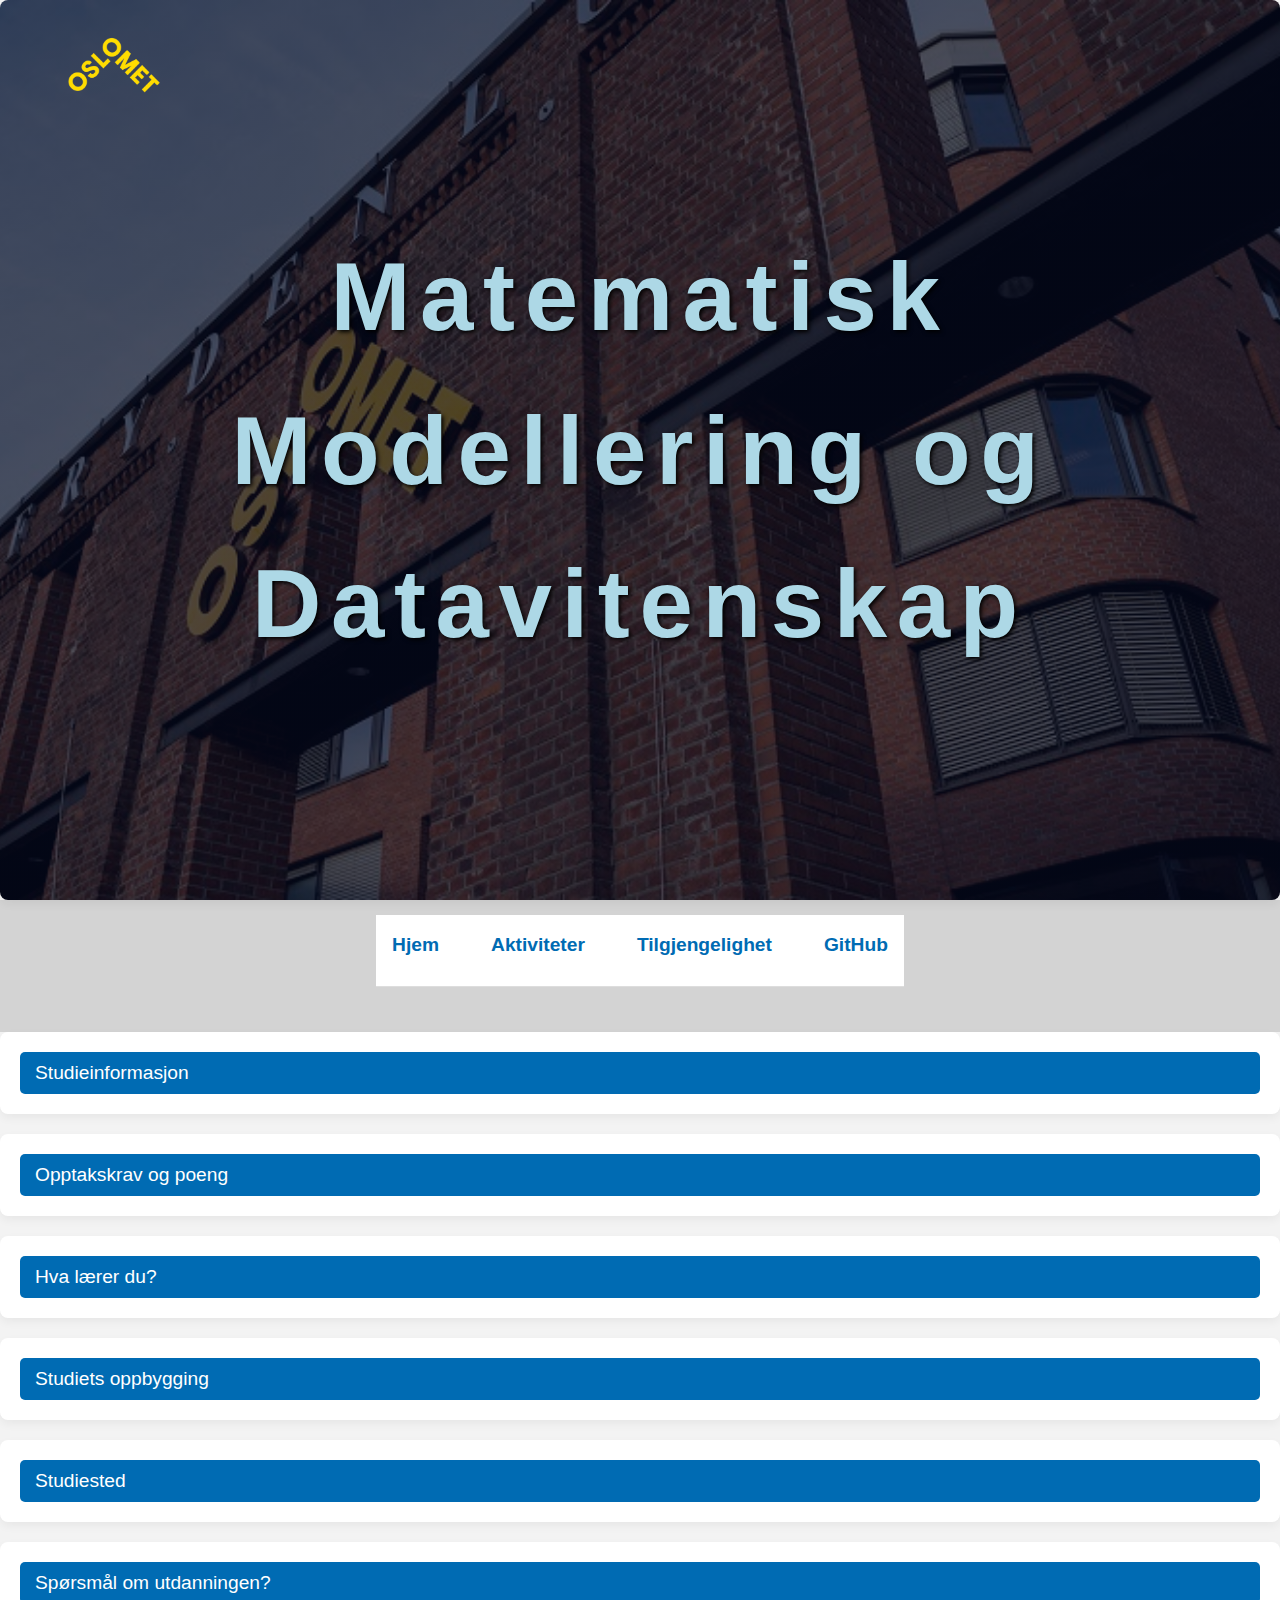
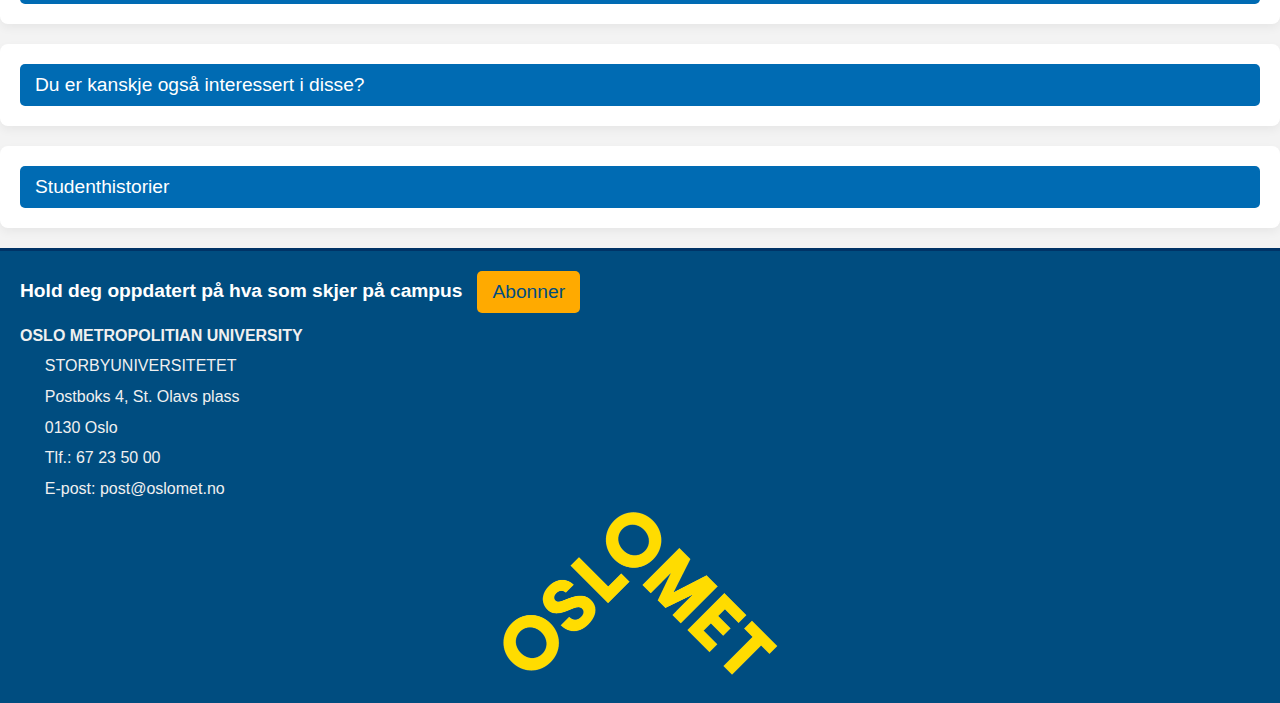
==== index.html @ 11a74e85 "Legget til greier" ====
<!DOCTYPE html>
<html lang="no">

<head>
    <meta charset="UTF-8">
    <meta name="viewport" content="width=device-width, initial-scale=1.0">
    <title>Matematisk Modellering og Datavitenskap</title>
    <link rel="stylesheet" href="main.css">
</head>

<body>
    <section class="header-index">
        <!-- Kode for det store bildet -->
        <img src="bilder/oslomet-logo-gul.webp" alt="Logo oppe til venstre">

        <div class="text-overskrift">
            <h1>Matematisk Modellering og Datavitenskap</h1>
        </div>
    </section>

    <!-- Navigasjonsbaren som er plassert under bildet -->
    <header class="navbar-lenker">
        <nav>
            <ul>
                <li><a href="index.html">Hjem</a></li>
                <li><a href="activity.html">Aktiviteter</a></li>
                <li><a href="accessibility.html">Tilgjengelighet</a></li>
                <li><a href="github.html">GitHub</a></li>
            </ul>
        </nav>
    </header>
    </section>

    <!-- Studieinformasjon -->
    <main>
        <section class="accordion-section">
            <button class="accordion-toggle" onclick="toggleAccordion(this)">Studieinformasjon</button>
            <section class="accordion-content">
                <ul>
                    <li><strong>Studiested:</strong> Pilestredet i Oslo</li>
                    <li><strong>Varighet:</strong> 3 år</li>
                    <li><strong>Omfang:</strong> Heltid</li>
                    <li><strong>Studiepoeng:</strong> 180</li>
                    <li><strong>Studiestart:</strong> August</li>
                    <li><strong>Undervisningsspråk:</strong> Norsk og Engelsk</li>
                    <li><strong>Studieplasser:</strong> 40</li>
                </ul>
                <p>Få innsikt i matematiske modeller og datadrevne metoder som kan løse mange praktiske og
                    samfunnsnyttige oppgaver.</p>
            </section>
        </section>

        <!-- Opptakskrav og poeng -->
        <section class="accordion-section">
            <button class="accordion-toggle" onclick="toggleAccordion(this)">Opptakskrav og poeng</button>
            <section class="accordion-content">
                <p>For å bli tatt opp til studiet, må du oppfylle følgende krav:</p>
                <ul>
                    <li><strong>Generell studiekompetanse</strong> eller tilsvarende realkompetanse.</li>
                    <li><strong>Konkurransepoeng:</strong> Minimum 45 poeng for opptak.</li>
                    <li>Spesielle krav som matematikk (R1) og/eller fysikk kan være nødvendige for enkelte
                        studieretninger.</li>
                </ul>
            </section>
        </section>

        <!-- Hva lærer du? -->
        <section class="accordion-section">
            <button class="accordion-toggle" onclick="toggleAccordion(this)">Hva lærer du?</button>
            <section class="accordion-content">
                <p>Gjennom dette studiet vil du få:</p>
                <ul>
                    <li>Grunnleggende ferdigheter i programmering og datateknologi.</li>
                    <li>En dypere forståelse for hvordan systemer utvikles og brukes.</li>
                    <li>Kunnskaper om moderne teknologiske verktøy og metoder.</li>
                </ul>
                <p>Studiet legger også vekt på gruppearbeid, problemløsing og kommunikasjonsevner.</p>
            </section>
        </section>

        <!-- Studiets oppbygging med sub klasser for vært år -->
        <section class="accordion-section">
            <button class="accordion-toggle" onclick="toggleAccordion(this)">Studiets oppbygging</button>
            <section class="accordion-content">

                <!-- studieår 1 -->
                <section class="sub-accordion">
                    <button class="accordion-toggle" onclick="toggleAccordion(this)">1. studieår</button>
                    <section class="sub-accordion-content">
                        <h4>1. semester</h4>
                        <ul>
                            <li>Diskret matematikk - DAPE1300 - 10 stp.</li>
                            <li>Programmering - DAPE1400 - 10 stp.</li>
                            <li>Teknologi og samfunn for programmerere - DATA1100 - 5 stp.</li>
                            <li>Innføring i modeller og beregninger - MAMO1100 - 5 stp.</li>
                        </ul>
                        <h4>2. semester</h4>
                        <ul>
                            <li>Matematikk 1000 - DAFE1000 - 10 stp.</li>
                            <li>Fysikk og kjemi - DAPE2101 - 10 stp.</li>
                            <li>Databaser - DATA1500 - 10 stp.</li>
                        </ul>
                    </section>
                </section>

                <!-- Studie år 2 -->
                <section class="sub-accordion">
                    <button class="accordion-toggle" onclick="toggleAccordion(this)">2. studieår</button>
                    <section class="sub-accordion-content">
                        <h4>3. semester</h4>
                        <ul>
                            <li>Matematikk 2000 med statistikk - DAPE2000 - 10 stp.</li>
                            <li>Moderne fysikk - MAMO2100 - 10 stp.</li>
                        </ul>
                        <h4>4. semester</h4>
                        <ul>
                            <li>Matematikk 4000 - DAVE3705 - 10 stp.</li>
                            <li>Emnegruppe: Matematikk og fysikk</li>
                            <ul>
                                <li>Lineær algebra og introduksjon til gruppeteori - MAMO2300 - 10 stp.</li>
                                <li>Termodynamikk og statistisk fysikk - MAMO2400 - 10 stp.</li>
                                <li>Symmetrier og algebraiske strukturer - MAMO2500 - 10 stp.</li>
                            </ul>
                        </ul>
                    </section>
                </section>

                <!-- Studie år 3 -->
                <section class="sub-accordion">
                    <button class="accordion-toggle" onclick="toggleAccordion(this)">3. studieår</button>
                    <section class="sub-accordion-content">
                        <h4>5. semester</h4>
                        <ul>
                            <li>Matematikk 3000 - DAVE3700 - 10 stp.</li>
                            <li>Emnegruppe: Matematikk og fysikk</li>
                            <ul>
                                <li>Reell analyse - MAMO3300 - 10 stp.</li>
                                <li>Introduksjon til IT-forskning - DATA3730 - 10 stp.</li>
                                <li>Introduction to Data Science with Scripting - DATA3800 - 10 stp.</li>
                            </ul>
                        </ul>
                        <h4>6. semester</h4>
                        <ul>
                            <li>Bacheloroppgave - DATA3900 - 20 stp.</li>
                            <li>Testing av programvare - ADTS2310 - 10 stp.</li>
                        </ul>
                    </section>
                </section>
            </section>
        </section>

        <!-- Studie sted og sub klasser/info bokser -->
        <section class="accordion-section">
            <button class="accordion-toggle" onclick="toggleAccordion(this)">Studiested</button>
            <section class="accordion-content">

                <!-- Adresse -->
                <section class="sub-accordion">
                    <button class="accordion-toggle" onclick="toggleAccordion(this)">Adresse</button>
                    <section class="sub-accordion-content">
                        <p>OsloMet, Pilestredet 35, 0166 Oslo</p>
                        <a href="https://www.google.com/maps?q=OsloMet+Pilestredet+35"> Se i Google Maps</a>
                        <a
                            href="https://use.mazemap.com/#v=1&campusid=53&zlevel=1&center=10.733352,59.921070&zoom=18.3">Bygningsoversikt
                            i MazeMap</a>
                    </section>
                </section>

                <!-- Hovedresepsjon -->
                <section class="sub-accordion">
                    <button class="accordion-toggle" onclick="toggleAccordion(this)">Hovedresepsjon</button>
                    <section class="sub-accordion-content">
                        <p>Telefon: 67 23 60 00</p>
                        <p>Åpningstider: Mandag–Fredag, 08:00–16:00</p>
                        <a href="https://www.google.com/maps?q=OsloMet+Pilestredet+46" target="_blank"
                            rel="noopener noreferrer">Pilestredet 46</a>
                    </section>
                </section>

                <!-- Studietorget -->
                <section class="sub-accordion">
                    <button class="accordion-toggle" onclick="toggleAccordion(this)">Studenttorget</button>
                    <section class="sub-accordion-content">
                        <p>Telefon: 67 23 77 78</p>
                        <p>Tilgjengelig for studenter: Mandag–Fredag, 09:00–15:00</p>
                        <a href="https://www.google.com/maps?q=OsloMet+Pilestredet+52" target="_blank"
                            rel="noopener noreferrer">Pilestredet 52</a>
                    </section>
                </section>
            </section>
        </section>

        <!-- Spørsmål om utdanningen? -->
        <section class="accordion-section">
            <button class="accordion-toggle" onclick="toggleAccordion(this)">Spørsmål om utdanningen?</button>
            <section class="accordion-content">
                <p>Har du spørsmål om utdanningen, kontakt oss gjennom vårt <a href="contact.html">kontaktskjema</a>.
                </p>
                <h3>Faglig leder</h3>
                <p><strong>Kristoffer Herland Hellton</strong><br>
                    Førsteamanuensis<br>
                    Telefon: +47 672 37 240<br>
                    E-post: <a href="mailto:kristoffer.hellton@oslomet.no">kristoffer.hellton@oslomet.no</a>
                </p>
            </section>
        </section>

        <!-- Du er kanskje også interessert i disse? -->
        <section class="accordion-section">
            <button class="accordion-toggle" onclick="toggleAccordion(this)">Du er kanskje også interessert i
                disse?</button>
            <section class="accordion-content">
                <ul>
                    <li><a href="https://www.oslomet.no/studier/tkd/anvendt-datateknologi">Anvendt datateknologi</a> –
                        Bachelorprogram, 3 år, Pilestredet i Oslo, Heltid</li>
                    <li><a href="https://www.oslomet.no/studier/tkd/bioteknologi-kjemiingenior">Bioteknologi- og
                            kjemiingeniør</a> –
                        Bachelorprogram, 3 år, Pilestredet i Oslo, Heltid</li>
                    <li><a href="https://www.oslomet.no/studier/tkd/byggingenior">Byggingeniør</a> – Bachelorprogram, 3
                        år, Pilestredet i Oslo, Heltid</li>
                    <li><a href="https://www.oslomet.no/studier/tkd/dataingenior">Dataingeniør</a> – Bachelorprogram, 3
                        år, Pilestredet i Oslo, Heltid</li>
                    <li><a href="https://www.oslomet.no/studier/tkd/elektronikkingenior">Elektronikkingeniør</a> –
                        Bachelorprogram, 3 år, Pilestredet i Oslo, Heltid</li>
                    <li><a href="https://www.oslomet.no/studier/tkd/informasjonsteknologi">Informasjonsteknologi</a> –
                        Bachelorprogram, 3 år, Pilestredet i Oslo, Heltid</li>
                    <li><a href="https://www.oslomet.no/studier/tkd/maskiningenior">Maskiningeniør</a> –
                        Bachelorprogram, 3 år, Pilestredet i Oslo, Heltid</li>
                    <li><a href="https://www.oslomet.no/studier/tkd/tre-termin-ingenior">Tre-terminsordning til
                            ingeniørutdanning</a> –
                        Bachelorprogram, 3 år, Pilestredet i Oslo, Heltid</li>
                </ul>

            </section>
        </section>

        <!-- Studenthistorier -->
        <section class="accordion-section">
            <button class="accordion-toggle" onclick="toggleAccordion(this)">Studenthistorier</button>
            <section class="accordion-content">
                <p><img src="bilder.jpg" alt="bilde skal være her"></p>
                <h3>Teknologi og design</h3>
                <p>Spå fremtiden med matematikk og datavitenskap. Har du lyst til å finne ut hva som vil skje i
                    fremtiden?
                    Lær å bruke verktøy for å forutsi alt fra været og strømprisene til utviklingen i boligmarkedet.
                </p>
                <p><a href="bilder.html">Flere studenthistorier</a></p>
            </section>
        </section>


        <!-- Footer -->
        <footer id="footer-OsloMet">
            <h3>Hold deg oppdatert på hva som skjer på campus <button>Abonner</button></h3>
            <h4>OSLO METROPOLITIAN UNIVERSITY</h4>
            <p>STORBYUNIVERSITETET</p>
            <p>Postboks 4, St. Olavs plass</p>
            <p>0130 Oslo</p>
            <p>Tlf.: 67 23 50 00 </p>
            <p>E-post: post@oslomet.no</p>
            <img src="bilder/oslomet-logo-gul.webp" class="footer-bilde" alt="OsloMet logo">
        </footer>
    </main>
</body>

</html>

<!-- Javascript kode for knapper og subknapper -->
<script>
    // Bytter display style mellom åpen og lukket  
    function toggleAccordion(button) {
        const content = button.nextElementSibling;
        button.classList.toggle('active');
        content.style.display = content.style.display === 'block' ? 'none' : 'block';
    }
</script>
---- main.css ----
body {
    font-family: Arial, sans-serif;
}

/* Generell CSS for header-seksjonen */
.header-index {
    min-height: 100vh;
    width: 100%;
    background-image: linear-gradient(rgba(4, 9, 30, 0.7), rgba(4, 9, 30, 0.7)), url('bilder/osloMet.jpg');
    background-position: center;
    background-size: cover;
    position: relative;
    margin: 0;
}

/* Stilen for overskriften på bildet */
.text-overskrift {
    width: 90%;
    color: lightblue;
    position: absolute;
    top: 50%;
    left: 50%;
    transform: translate(-50%, -50%);
    text-align: center;
    text-shadow: 2px 2px 4px #000000;
}

.text-overskrift h1 {
    font-size: 6em;
    letter-spacing: 0.1em;
}

/* Justerer header bilde og tekst etter skjermstørrelse: */
@media (max-width: 1200px) {
    .header-index {
        min-height: 80vh;
    }

    .text-overskrift h1 {

        font-size: 5em;
    }
}

@media (max-width: 900px) {
    .header-index {
        min-height: 70vh;
    }

    .text-overskrift h1 {
        font-size: 4em;
    }
}

@media (max-width: 600px) {
    .header-index {
        min-height: 40vh;
    }

    .text-overskrift h1 {
        font-size: 3em;
    }
}

@media (max-width: 400px) {
    .header-index {
        min-height: 30vh;
    }

    .text-overskrift h1 {
        font-size: 2em;
    }
}

/* Stilen for logoen øverst til venstre */
.header-index img {
    width: 100px;
    position: absolute;
    top: 4%;
    left: 5%;
}

/* Navigasjonsbaren */
.navbar-lenker {
    display: flex;
    justify-content: center;
    background-color: lightgray;
    padding: 15px 0;
}

.navbar-lenker nav ul {
    list-style: none;
    display: flex;
    gap: 20px;
    padding: 0;
    margin: 0;
}

.navbar-lenker nav ul li {
    display: inline-block;
}

.navbar-lenker nav ul li a {
    color: #006bb3;
    text-decoration: none;
    font-size: 1.2em;
    font-family: Arial, sans-serif;
    padding: 8px 16px;
    transition: background-color 0.3s;
}

.navbar-lenker nav ul li a:hover {
    background-color: darkorange;
    border-radius: 5px;
}

nav {
    background-color: #fff;
    border-bottom: 1px solid #ddd;
    padding: 15px 0;
    margin-bottom: 30px;
}

nav ul li {
    font-weight: bold;
}

/* Media queries for responsiveness */
@media (max-width: 600px) {
    .navbar-lenker nav ul {
        display: block;
        text-align: center;
    }

    .navbar-lenker nav ul li {
        display: block;
        margin-bottom: 10px;
    }

    .text-overskrift h1 {
        font-size: 2em;
        /* Justerer fontstørrelsen for små skjermer */
    }

    .header-index img {
        width: 80px;
    }
}



.tittleboks {
    display: flex;
    flex-direction: column;
    align-items: center;
    margin-top: 20px;
    position: relative;
}

/* Resetting and global styles */
* {
    margin: 0;
    padding: 0;
    box-sizing: border-box;
    font-family: Arial, sans-serif;
}

body {
    background-color: #f3f3f3;
    color: #333;
    line-height: 1.6;
}

.container {
    max-width: 1200px;
    margin: 0 auto;
    padding: 20px;
}

main h2 {
    color: #006bb3;
    margin-bottom: 15px;
}

section {
    background-color: #fff;
    padding: 20px;
    margin-bottom: 20px;
    border-radius: 8px;
    box-shadow: 0px 4px 10px rgba(0, 0, 0, 0.05);
}

ul li {
    margin-bottom: 10px;
}

/* footer styling */
footer {
    background-color: #004d80;
    padding: 20px;
    text-align: left;
    color: #ddd;
    border-top: 3px solid #003366;
}

footer h3 {
    color: white;
    font-size: 1.2em;
    margin-bottom: 10px;
    display: flex;
    align-items: center;
}

footer h4,
footer p {
    color: #f0f0f0;
    font-size: 1em;
    margin: 5px 0;
}

footer p {
    padding-left: 2%;
}

footer button {
    background-color: #ffaa00;
    color: #004d80;
    border: none;
    border-radius: 5px;
    padding: 10px 15px;
    cursor: pointer;
    font-size: 1em;
    margin-left: 15px;
    transition: background-color 0.3s, transform 0.3s;
}

footer button:hover {
    background-color: #ffcc33;
    transform: scale(1.05);
}

footer button:active {
    background-color: #e69500;
    transform: scale(0.98);
}

/* Justerer bilde størrelse etter skjermstørrelse til bruker*/
.footer-bilde {
    width: 100%;
    max-width: 300px;
    height: auto;
    display: block;
    margin: 0 auto;
    /* Sentere bildet */
}


.accordion-section {
    margin-bottom: 20px;
}

.accordion-toggle {
    background-color: #006bb3;
    color: white;
    font-size: 1.2em;
    padding: 10px 15px;
    border: none;
    border-radius: 5px;
    cursor: pointer;
    width: 100%;
    text-align: left;
    transition: background-color 0.3s;
}

.accordion-toggle:hover {
    background-color: #004d80;
}

.accordion-content {
    display: none;
    padding: 30px;
    background-color: #f9f9f9;
    border: 1px solid #ddd;
    border-radius: 5px;
}

.sub-accordion {
    margin: 10px 0;
}

.sub-accordion-toggle {
    width: 100%;
    background-color: #006bb3;
    color: white;
    border: none;
    padding: 10px;
    font-size: 1em;
    text-align: left;
    cursor: pointer;
    border-radius: 5px;
    transition: background-color 0.3s;
}

.sub-accordion-toggle:hover {
    background-color: #0088cc;
}

.sub-accordion-content {
    display: none;
    padding: 10px 15px;
    background-color: #eaf3fb;
    border: 1px solid #ccc;
    border-radius: 5px;
    margin-top: 5px;
}

.sub-accordion-content h4 {
    margin-top: 10px;
    color: #004d80;
}

.sub-accordion-content ul {
    margin: 10px 0;
    padding-left: 20px;
}

.sub-accordion-content ul ul {
    padding-left: 20px;
    list-style: circle;
}

.sub-accordion-content a {
    display: block;
}
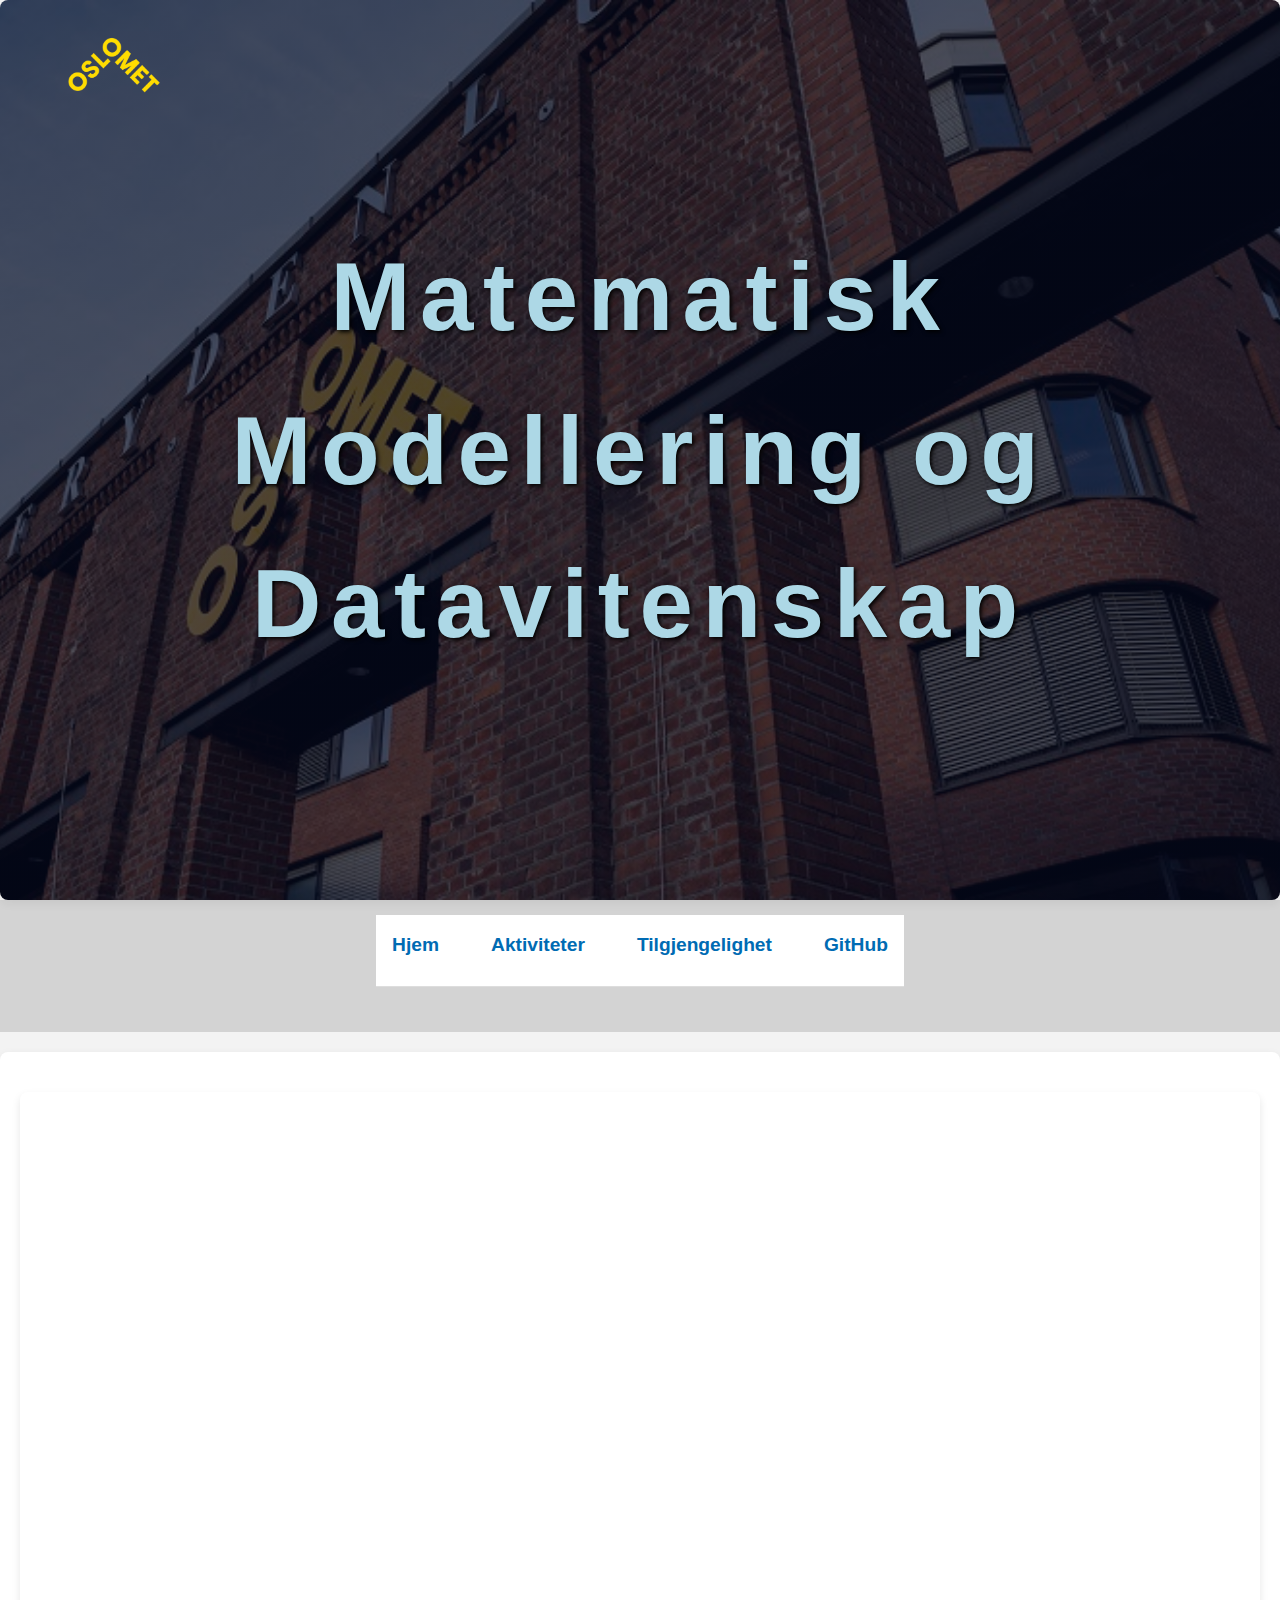
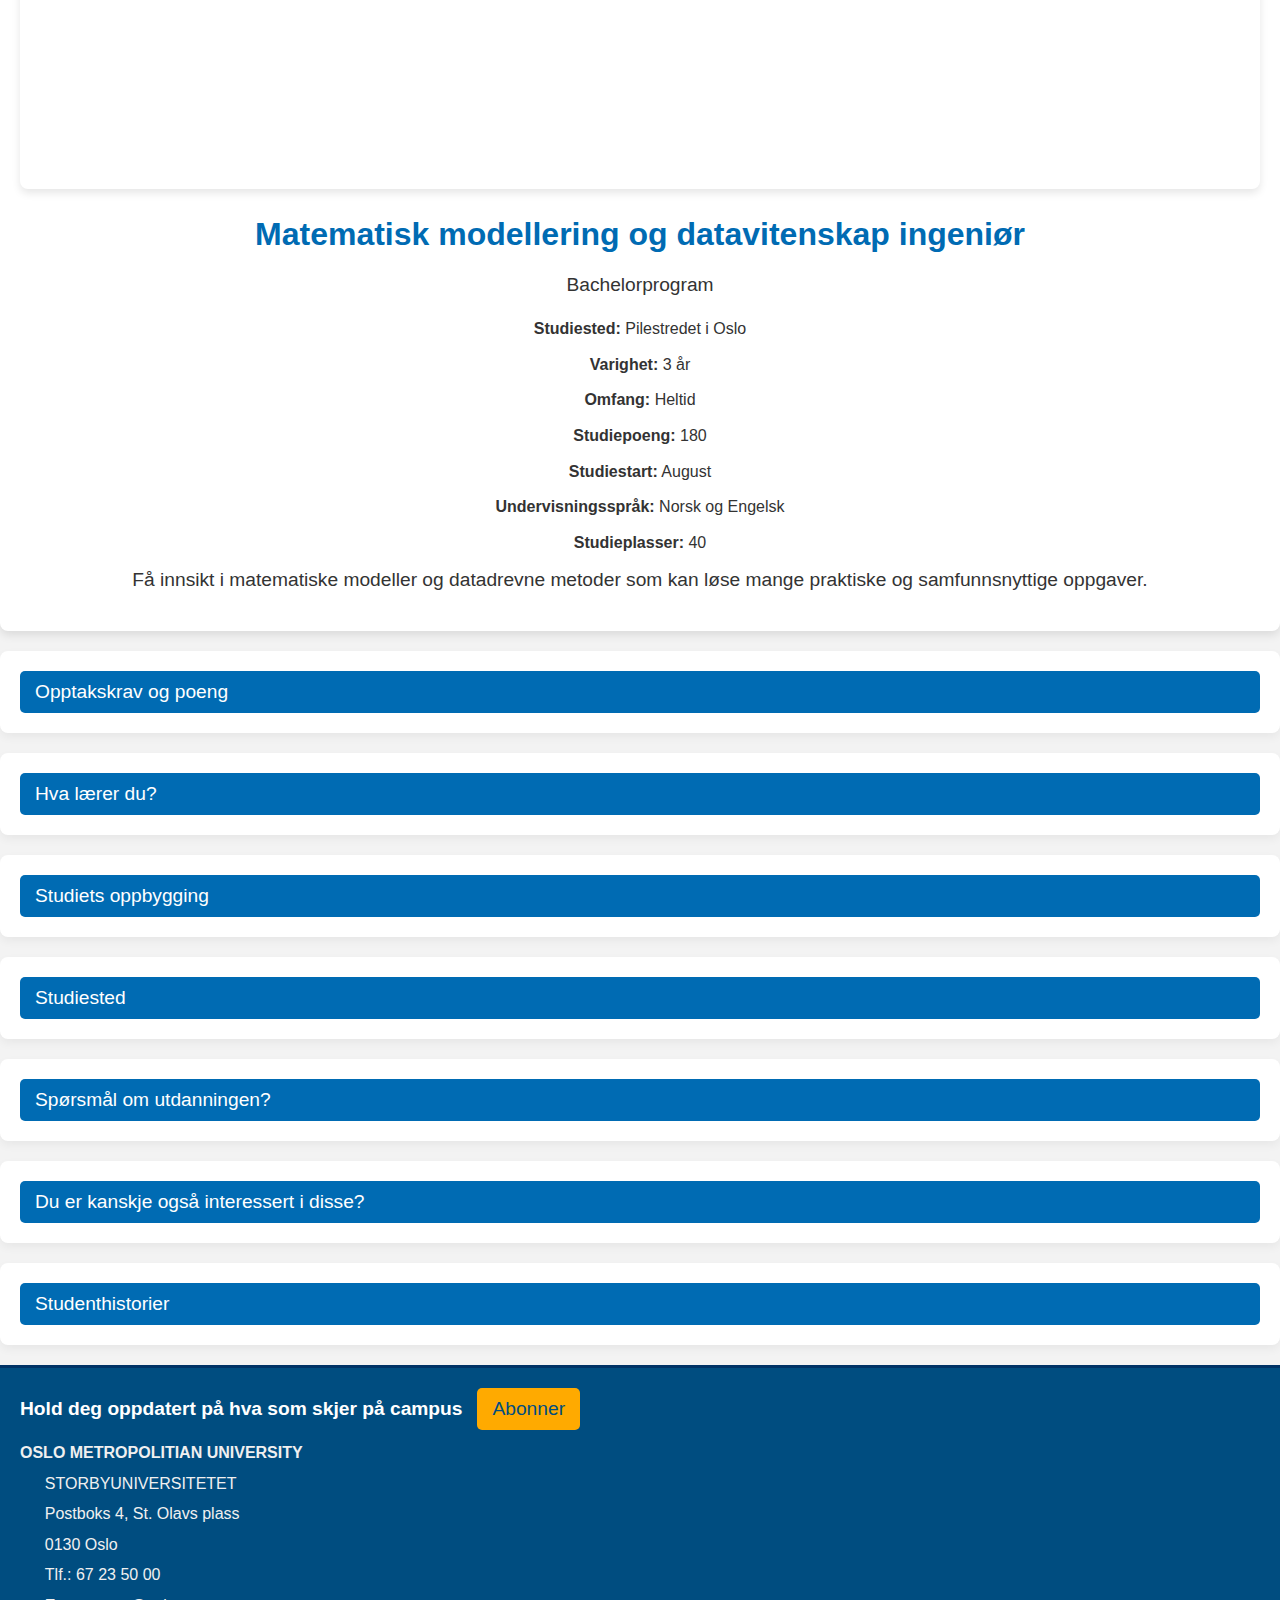
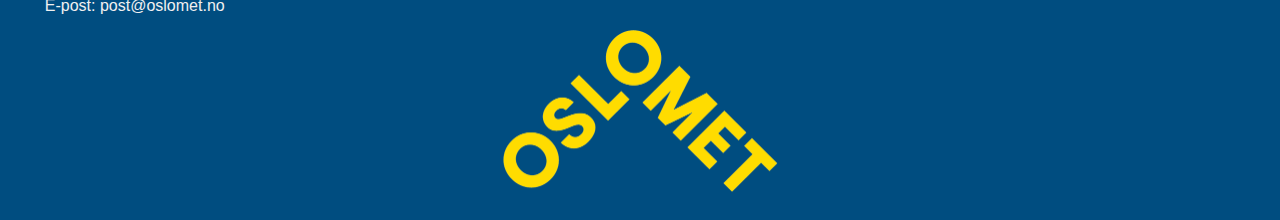
==== commit 48963a47: "Endret Studieinformasjon utseende" ====
--- a/index.html
+++ b/index.html
@@ -31,11 +31,15 @@
     </header>
     </section>
 
-    <!-- Studieinformasjon -->
     <main>
-        <section class="accordion-section">
-            <button class="accordion-toggle" onclick="toggleAccordion(this)">Studieinformasjon</button>
-            <section class="accordion-content">
+        <!-- Studieinformasjon -->
+        <section class="Studieinformasjon">
+            <div class="Studie-video-container">
+                <iframe class="video" src="https://film.oslomet.no/v.ihtml/player.html?source=embed&photo%5fid=95216483" allow="autoplay; encrypted-media" allowfullscreen title="Tre studenter fra studiet forteller hvorfor de liker å studere dette. De snakker om at det er fint å være en nerd." loading="lazy" style="border: none;"></iframe>
+            </div>
+            
+            <h2>Matematisk modellering og datavitenskap ingeniør</h2>
+            <p>Bachelorprogram</p>
                 <ul>
                     <li><strong>Studiested:</strong> Pilestredet i Oslo</li>
                     <li><strong>Varighet:</strong> 3 år</li>
@@ -45,9 +49,7 @@
                     <li><strong>Undervisningsspråk:</strong> Norsk og Engelsk</li>
                     <li><strong>Studieplasser:</strong> 40</li>
                 </ul>
-                <p>Få innsikt i matematiske modeller og datadrevne metoder som kan løse mange praktiske og
-                    samfunnsnyttige oppgaver.</p>
-            </section>
+            <p>Få innsikt i matematiske modeller og datadrevne metoder som kan løse mange praktiske og samfunnsnyttige oppgaver.</p>
         </section>
 
         <!-- Opptakskrav og poeng -->
--- a/main.css
+++ b/main.css
@@ -125,6 +125,56 @@
     font-weight: bold;
 }
 
+/* Studieinformasjon Styling Start */ 
+
+.Studieinformasjon {
+    background-color: #ffffff;
+    padding: 20px;
+    border-radius: 8px;
+    box-shadow: 0px 4px 10px rgba(0, 0, 0, 0.1);
+    margin: 20px auto;
+    max-width: 100%;
+    text-align: center;
+}
+
+.Studieinformasjon h2 {
+    color: #006bb3;
+    font-size: 2em;
+    margin-bottom: 10px;
+}
+
+.Studieinformasjon p {
+    color: #333;
+    font-size: 1.2em;
+    margin-bottom: 15px;
+}
+
+.Studieinformasjon ul {
+    list-style-type: none;
+}
+
+.Studie-video-container {
+    position: relative;
+    width: 100%;
+    padding-bottom: 56.25%; /* 16:9 aspect ratio */
+    height: 0;
+    margin: 20px auto;
+    border-radius: 8px;
+    box-shadow: 0px 4px 8px rgba(0, 0, 0, 0.1);
+    overflow: hidden;
+}
+
+.Studie-video-container iframe {
+    position: absolute;
+    top: 0;
+    left: 0;
+    width: 100%;
+    height: 100%;
+    border: none;
+}
+
+/* Studieinformasjon Styling Slutt */
+
 /* Media queries for responsiveness */
 @media (max-width: 600px) {
     .navbar-lenker nav ul {
@@ -146,8 +196,6 @@
         width: 80px;
     }
 }
-
-
 
 .tittleboks {
     display: flex;
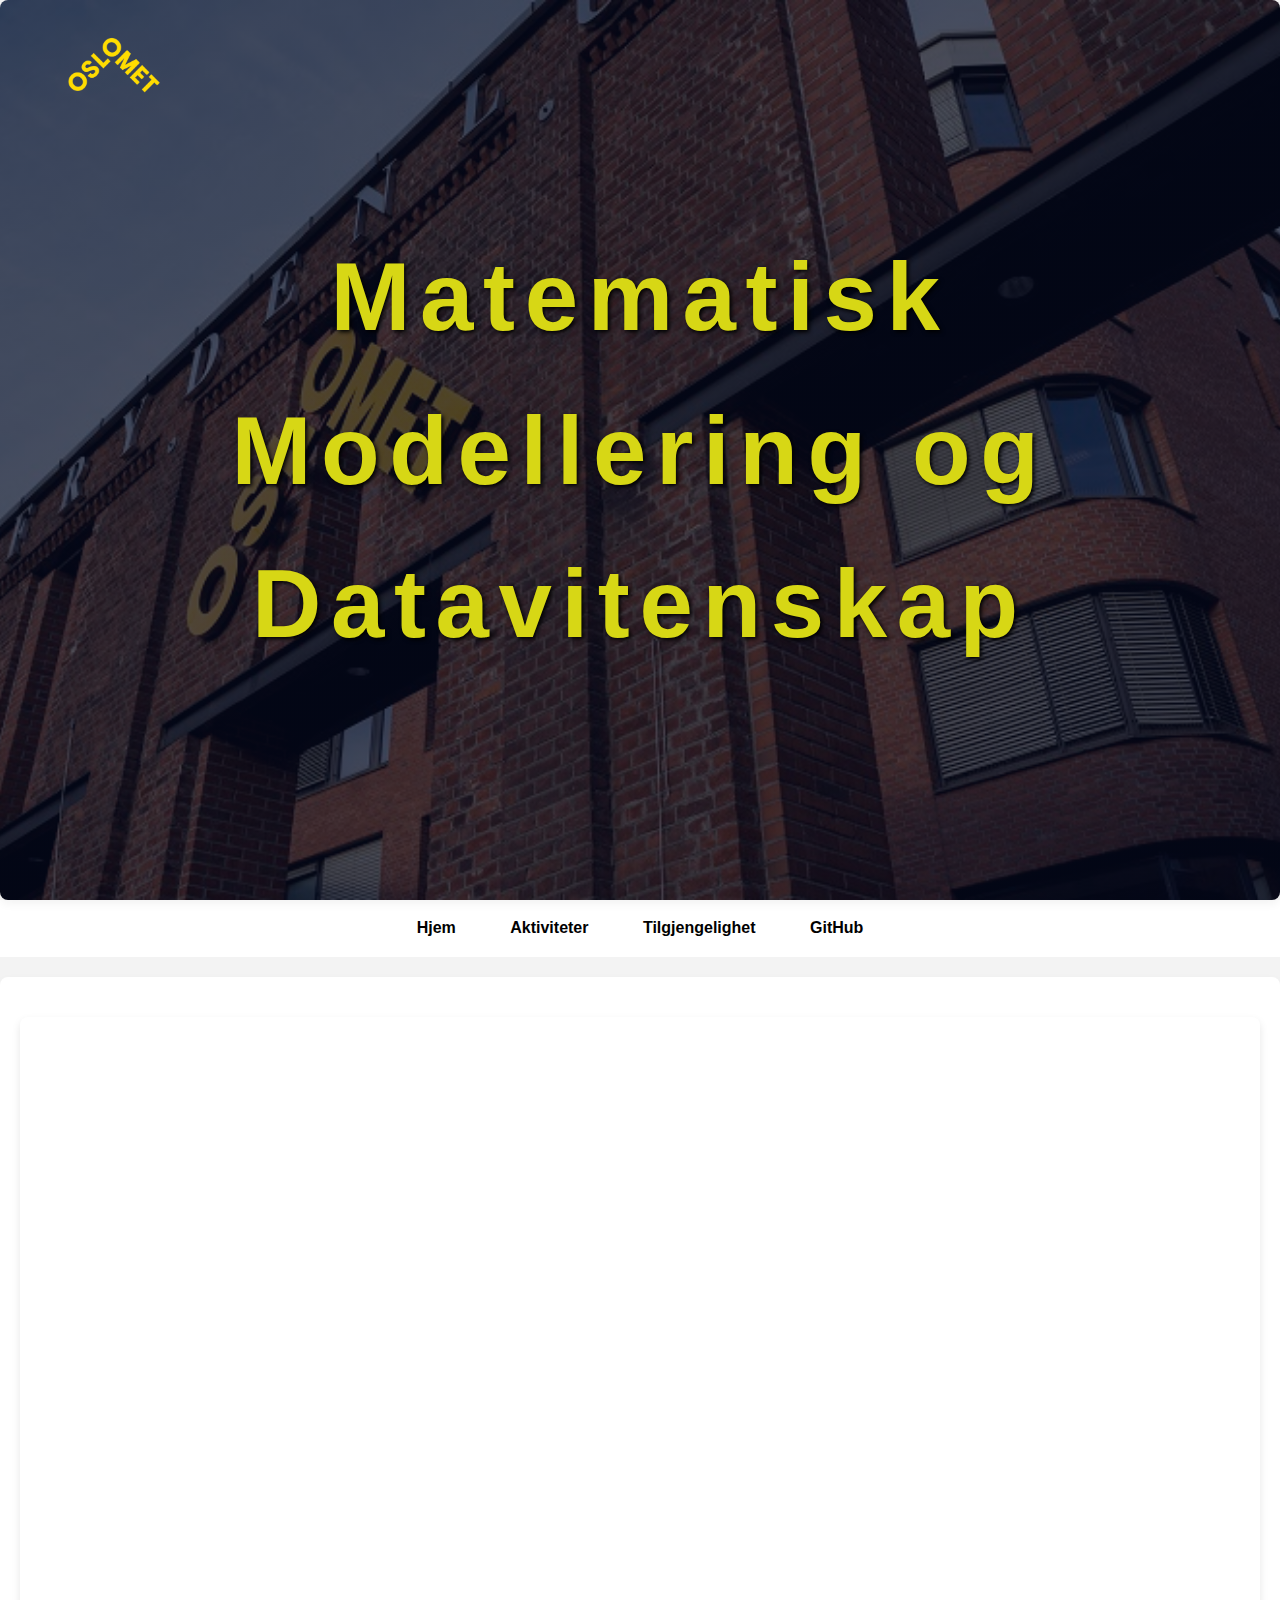
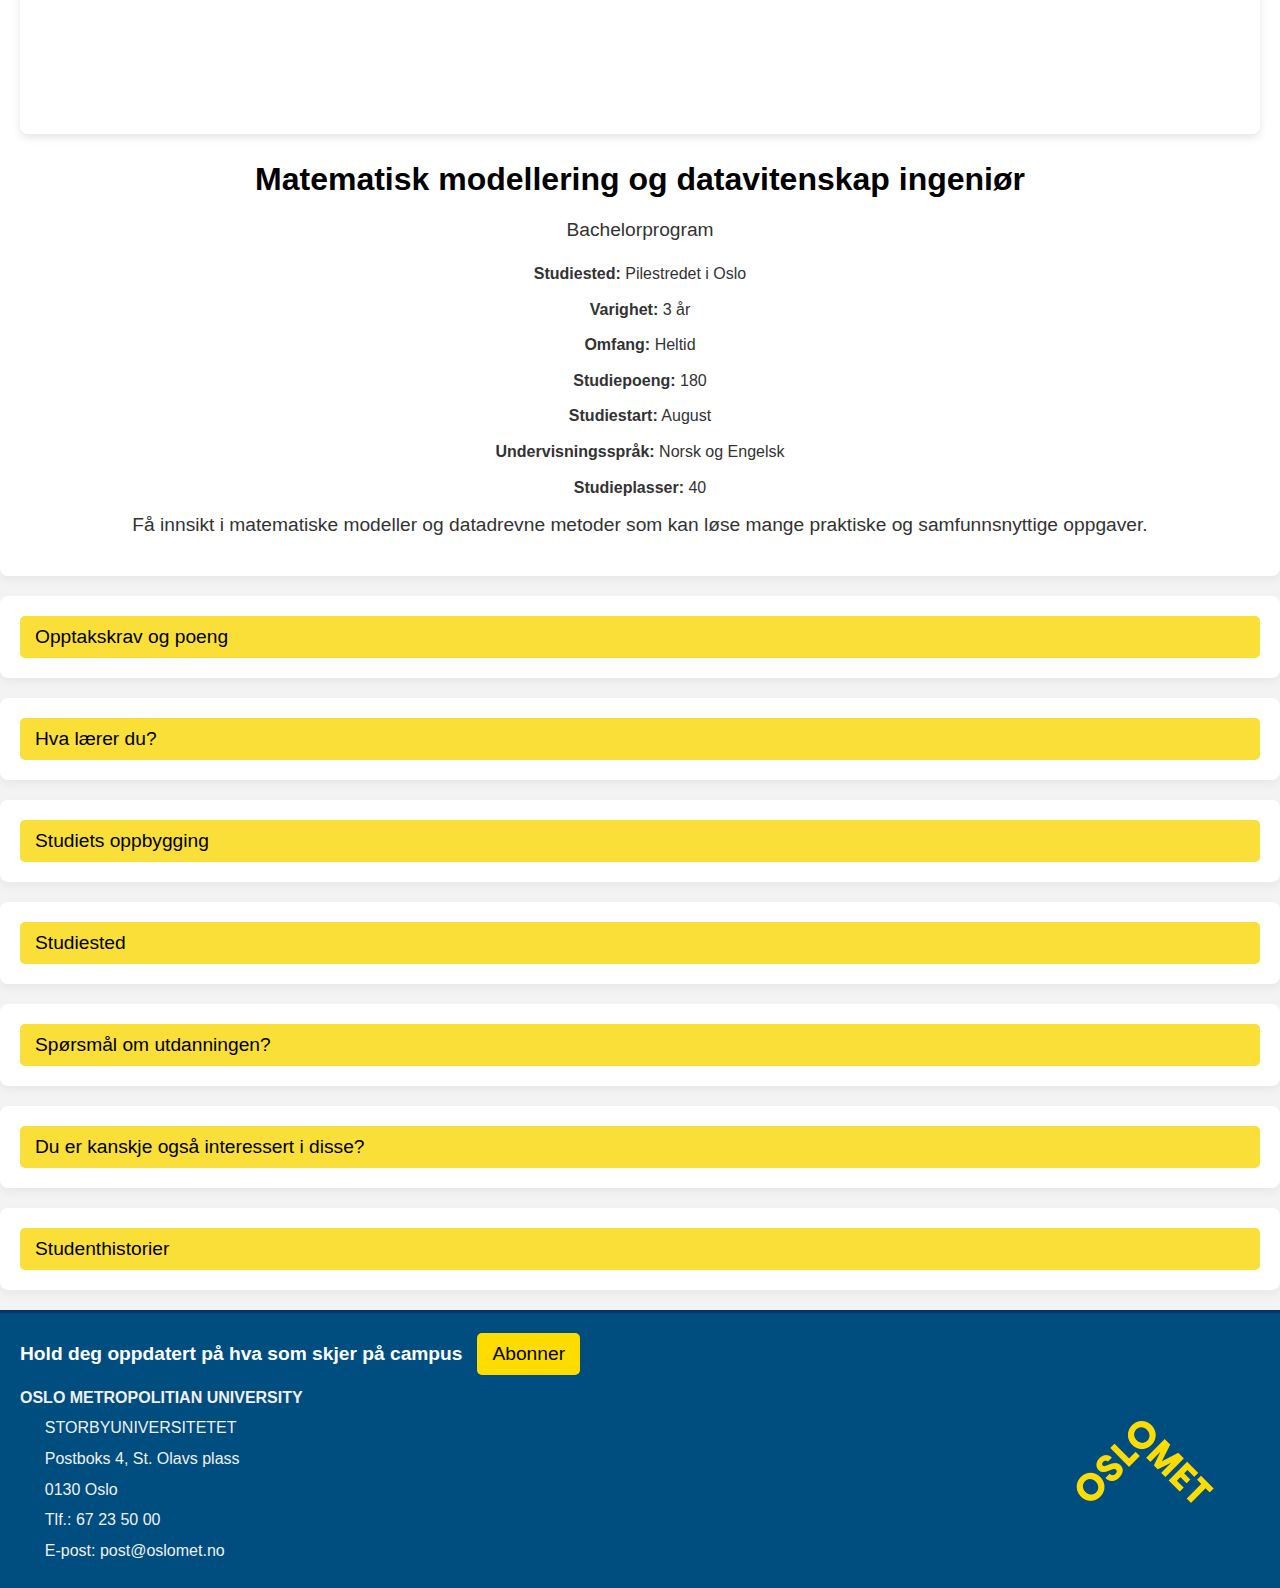
==== commit 9b8c898a: "Endret Farge Design På index.html" ====
--- a/index.html
+++ b/index.html
@@ -34,9 +34,13 @@
     <main>
         <!-- Studieinformasjon -->
         <section class="Studieinformasjon">
-            <div class="Studie-video-container">
-                <iframe class="video" src="https://film.oslomet.no/v.ihtml/player.html?source=embed&photo%5fid=95216483" allow="autoplay; encrypted-media" allowfullscreen title="Tre studenter fra studiet forteller hvorfor de liker å studere dette. De snakker om at det er fint å være en nerd." loading="lazy" style="border: none;"></iframe>
-            </div>
+            <section class="Studie-video-container">
+                <!-- Video hentet fra mat.mod kilde kode -->
+                <iframe class="video" src="https://film.oslomet.no/v.ihtml/player.html?source=embed&photo%5fid=95216483" 
+                allow="autoplay; encrypted-media" 
+                allowfullscreen title="Tre studenter fra studiet forteller hvorfor de liker å studere dette. De snakker om at det er fint å være en nerd." 
+                loading="lazy" style="border: none;"></iframe>
+            </section>
             
             <h2>Matematisk modellering og datavitenskap ingeniør</h2>
             <p>Bachelorprogram</p>
--- a/main.css
+++ b/main.css
@@ -16,7 +16,7 @@
 /* Stilen for overskriften på bildet */
 .text-overskrift {
     width: 90%;
-    color: lightblue;
+    color: #d7d715;
     position: absolute;
     top: 50%;
     left: 50%;
@@ -81,49 +81,40 @@
 }
 
 /* Navigasjonsbaren */
-.navbar-lenker {
-    display: flex;
-    justify-content: center;
-    background-color: lightgray;
+nav {
+    background-color: #ffffff;
+    border-bottom: 1px solid #ffffff;
     padding: 15px 0;
-}
-
-.navbar-lenker nav ul {
+    width: 100%; /* Strekker seg over hele skjermen */
+    margin: 0 auto; /* Sentrer innholdet horisontalt */
+    text-align: center; /* Sentraliserer menyen i midten */
+}
+
+nav ul {
+    display: inline-block; /* Endrer display til inline-block for å sentrere innholdet */
     list-style: none;
-    display: flex;
-    gap: 20px;
     padding: 0;
     margin: 0;
 }
 
-.navbar-lenker nav ul li {
-    display: inline-block;
-}
-
-.navbar-lenker nav ul li a {
-    color: #006bb3;
+nav ul li {
+    display: inline;
+    font-weight: bold;
+    margin: 0 10px; /* Litt margin mellom menyboksene */
+}
+
+nav ul li a {
     text-decoration: none;
-    font-size: 1.2em;
-    font-family: Arial, sans-serif;
-    padding: 8px 16px;
+    color: #000000;
+    padding: 10px 15px;
     transition: background-color 0.3s;
-}
-
-.navbar-lenker nav ul li a:hover {
-    background-color: darkorange;
-    border-radius: 5px;
-}
-
-nav {
-    background-color: #fff;
-    border-bottom: 1px solid #ddd;
-    padding: 15px 0;
-    margin-bottom: 30px;
-}
-
-nav ul li {
-    font-weight: bold;
-}
+    border-radius: 5px;
+}
+
+nav ul li a:hover {
+    background-color: #aaaaaa; /* Litt mørkere bakgrunn ved hover */
+}
+
 
 /* Studieinformasjon Styling Start */ 
 
@@ -131,14 +122,13 @@
     background-color: #ffffff;
     padding: 20px;
     border-radius: 8px;
-    box-shadow: 0px 4px 10px rgba(0, 0, 0, 0.1);
     margin: 20px auto;
     max-width: 100%;
     text-align: center;
 }
 
 .Studieinformasjon h2 {
-    color: #006bb3;
+    color: black;
     font-size: 2em;
     margin-bottom: 10px;
 }
@@ -169,7 +159,7 @@
     top: 0;
     left: 0;
     width: 100%;
-    height: 100%;
+    height: 90%;
     border: none;
 }
 
@@ -259,8 +249,7 @@
     align-items: center;
 }
 
-footer h4,
-footer p {
+footer h4, footer p {
     color: #f0f0f0;
     font-size: 1em;
     margin: 5px 0;
@@ -271,8 +260,8 @@
 }
 
 footer button {
-    background-color: #ffaa00;
-    color: #004d80;
+    background-color: #ffdc00;
+    color: #000000;
     border: none;
     border-radius: 5px;
     padding: 10px 15px;
@@ -283,22 +272,23 @@
 }
 
 footer button:hover {
-    background-color: #ffcc33;
+    background-color: #e69500;
     transform: scale(1.05);
 }
 
 footer button:active {
-    background-color: #e69500;
+    background-color: #ffdc00;
     transform: scale(0.98);
 }
 
 /* Justerer bilde størrelse etter skjermstørrelse til bruker*/
 .footer-bilde {
-    width: 100%;
-    max-width: 300px;
-    height: auto;
-    display: block;
-    margin: 0 auto;
+    width: 150px;
+    max-width: 150px;
+    margin: -150px 40px 0 auto;
+    position: relative;
+
+    float: right;
     /* Sentere bildet */
 }
 
@@ -308,8 +298,8 @@
 }
 
 .accordion-toggle {
-    background-color: #006bb3;
-    color: white;
+    background-color: #f9df38;
+    color: #000000;
     font-size: 1.2em;
     padding: 10px 15px;
     border: none;
@@ -321,13 +311,14 @@
 }
 
 .accordion-toggle:hover {
-    background-color: #004d80;
+    background-color: #ddd;
+    color: #000000;
 }
 
 .accordion-content {
     display: none;
     padding: 30px;
-    background-color: #f9f9f9;
+    background-color: #ffffff;
     border: 1px solid #ddd;
     border-radius: 5px;
 }
@@ -338,7 +329,7 @@
 
 .sub-accordion-toggle {
     width: 100%;
-    background-color: #006bb3;
+    background-color: #b9b900;
     color: white;
     border: none;
     padding: 10px;
@@ -350,13 +341,13 @@
 }
 
 .sub-accordion-toggle:hover {
-    background-color: #0088cc;
+    background-color: #b9b900;
 }
 
 .sub-accordion-content {
     display: none;
     padding: 10px 15px;
-    background-color: #eaf3fb;
+    background-color: #ffffff;
     border: 1px solid #ccc;
     border-radius: 5px;
     margin-top: 5px;
@@ -364,7 +355,7 @@
 
 .sub-accordion-content h4 {
     margin-top: 10px;
-    color: #004d80;
+    color: #000000;
 }
 
 .sub-accordion-content ul {
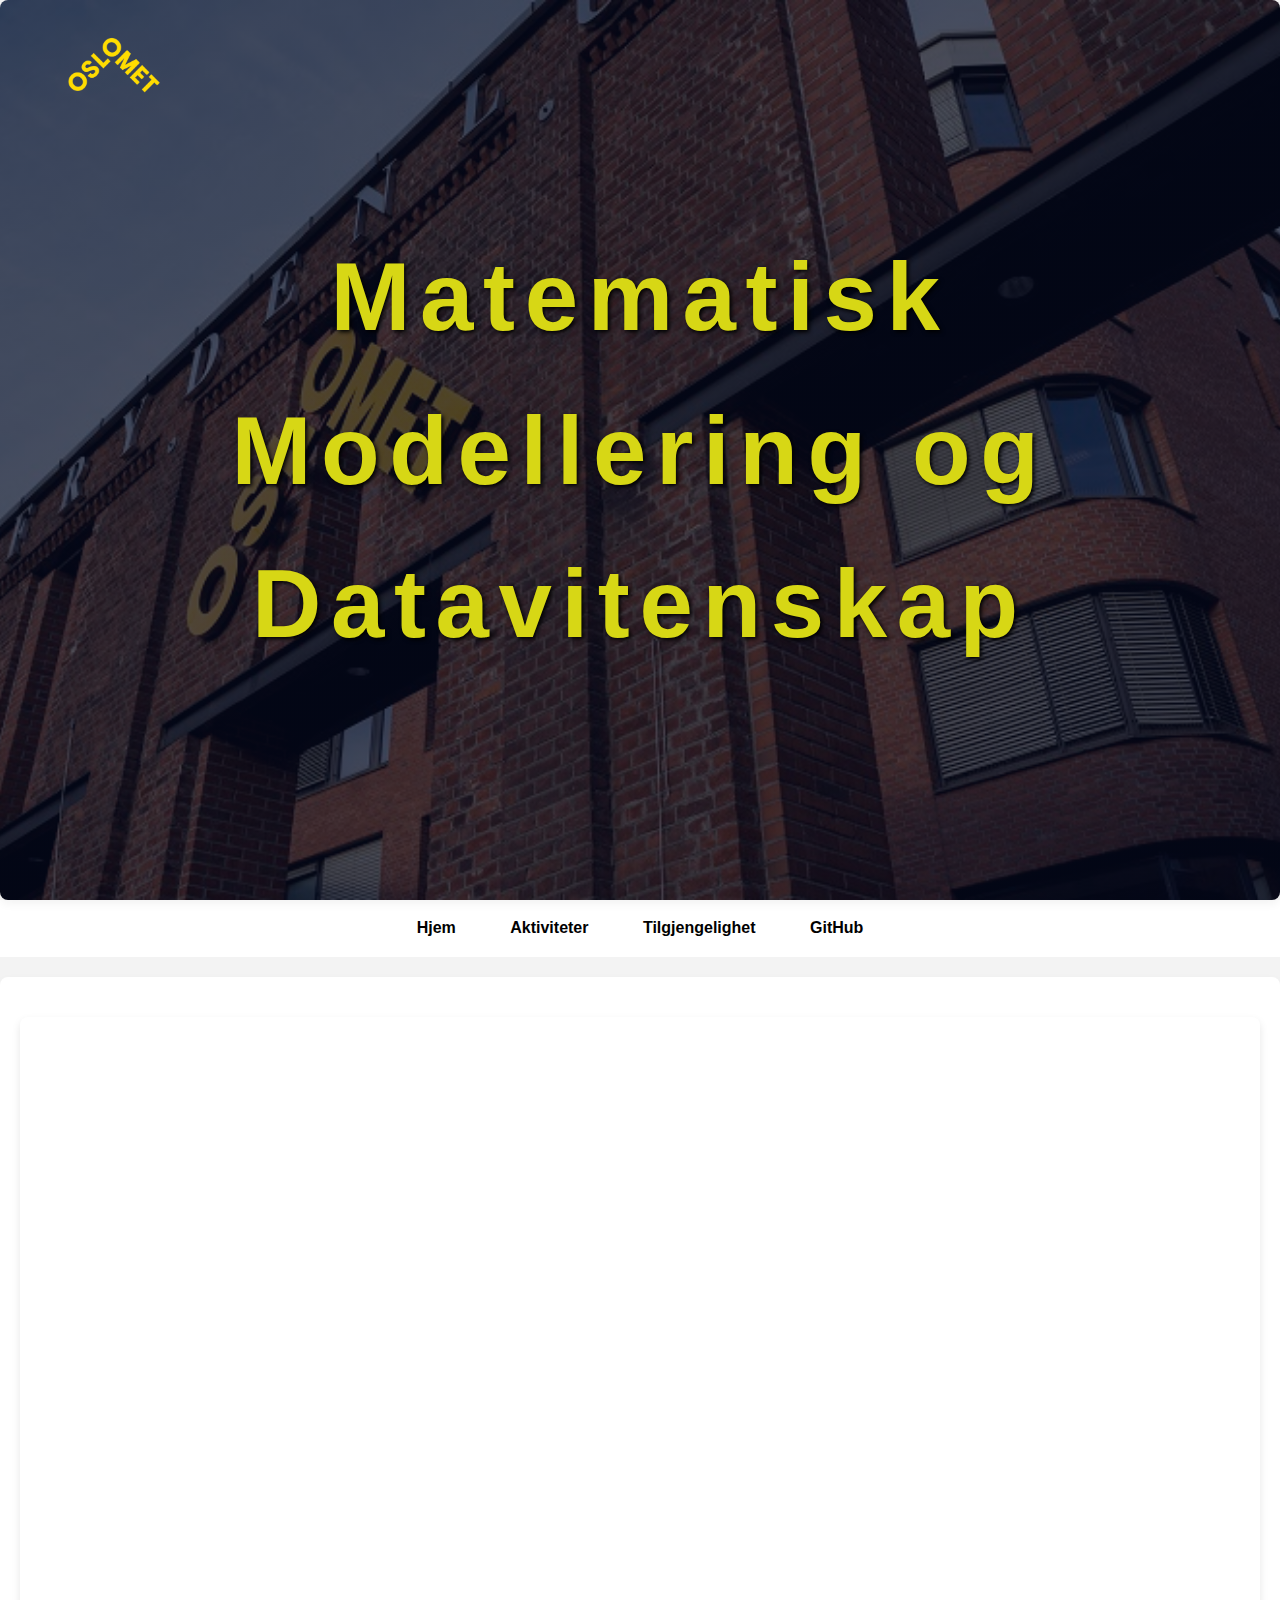
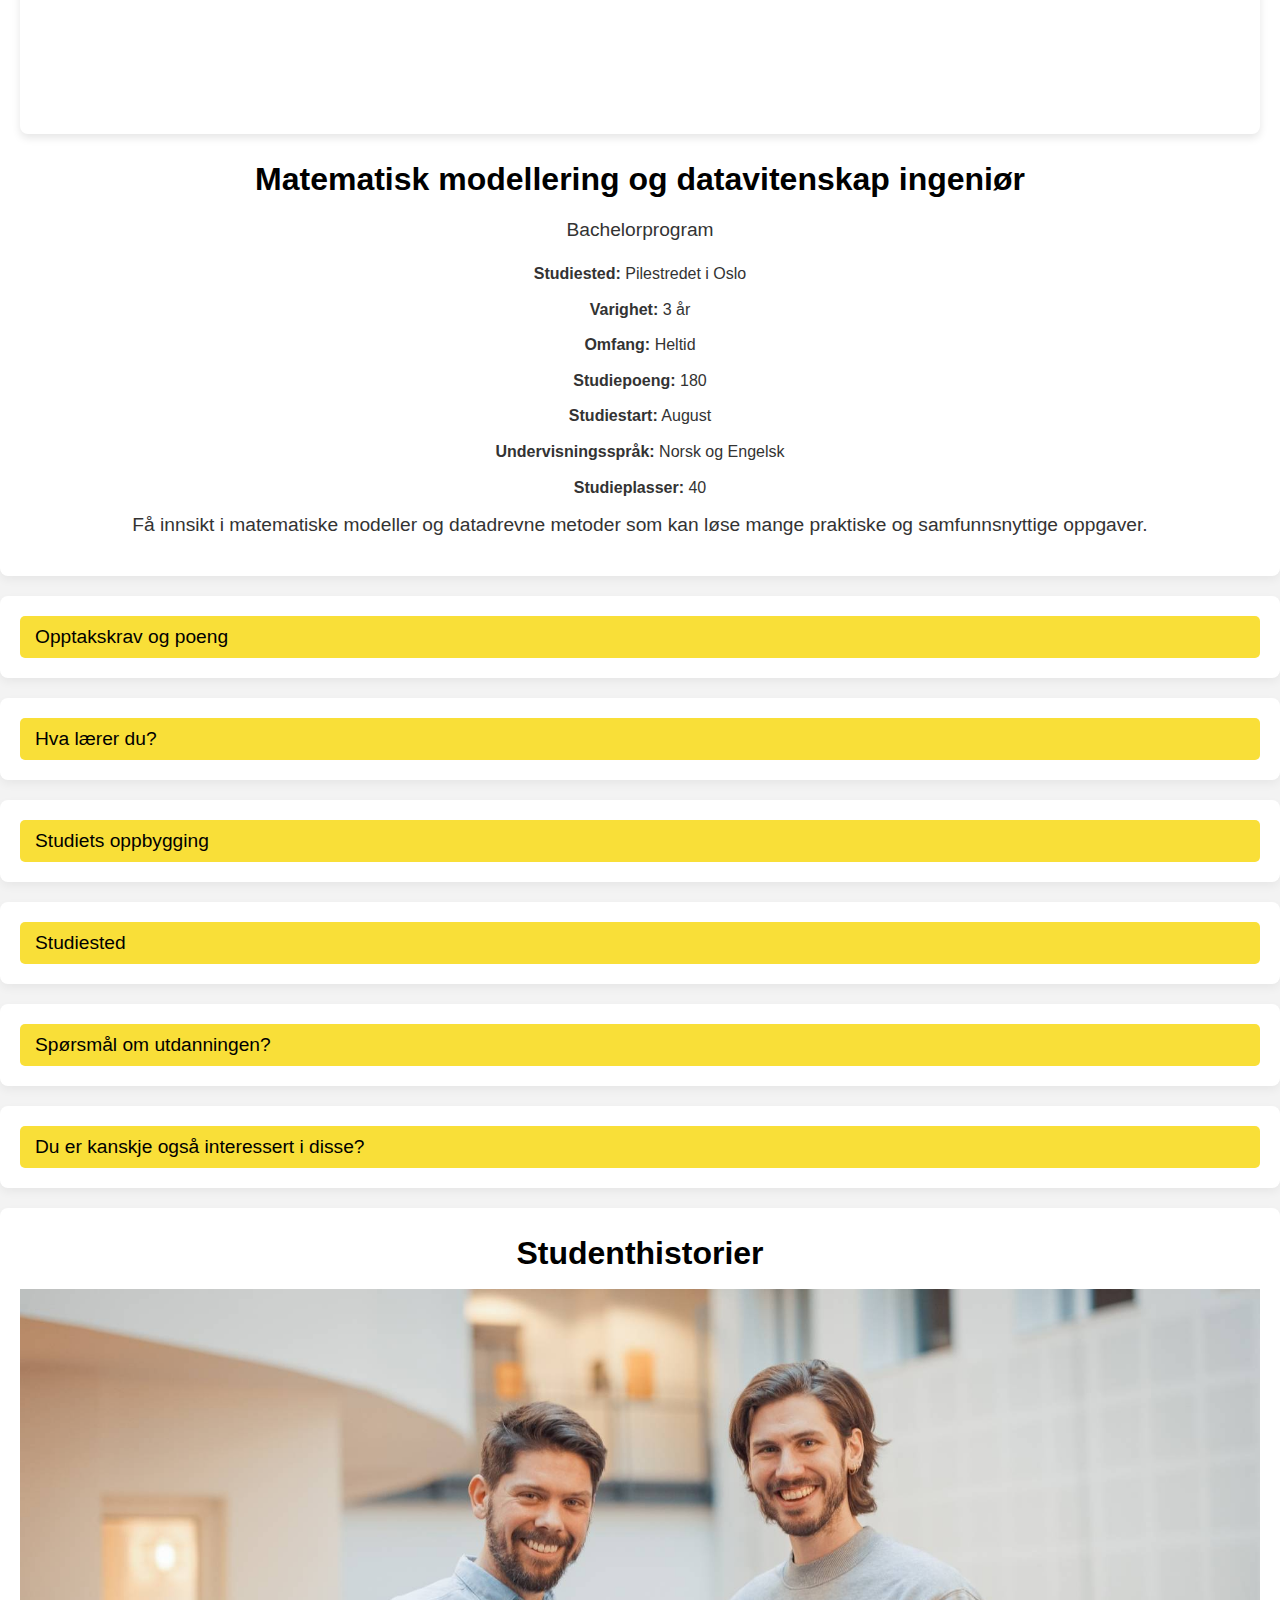
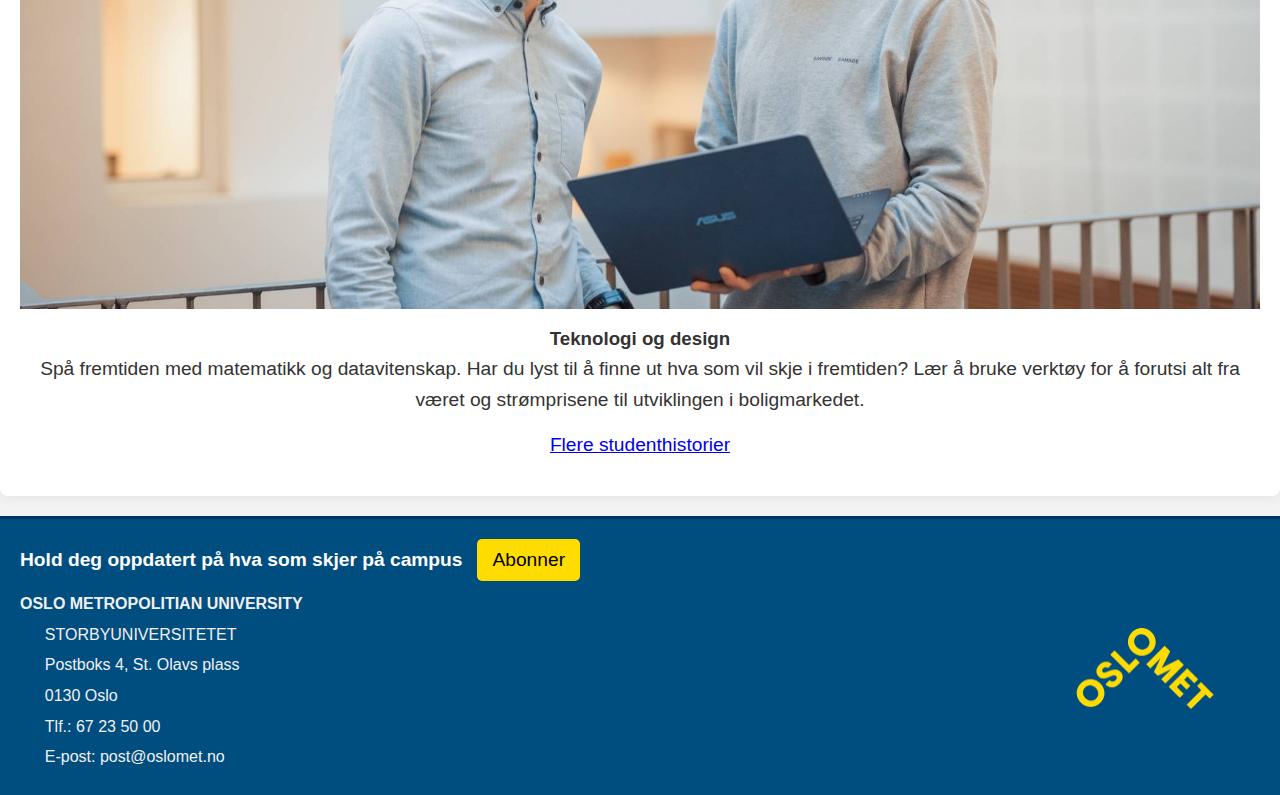
==== commit f112fe3c: "Endret på desgin av index.html" ====
--- a/index.html
+++ b/index.html
@@ -200,16 +200,12 @@
         <section class="accordion-section">
             <button class="accordion-toggle" onclick="toggleAccordion(this)">Spørsmål om utdanningen?</button>
             <section class="accordion-content">
-                <p>Har du spørsmål om utdanningen, kontakt oss gjennom vårt <a href="contact.html">kontaktskjema</a>.
-                </p>
+                <p>Har du spørsmål om utdanningen, kontakt oss gjennom vårt <a href="contact.html">kontaktskjema</a>.</p>
                 <h3>Faglig leder</h3>
-                <p><strong>Kristoffer Herland Hellton</strong><br>
-                    Førsteamanuensis<br>
-                    Telefon: +47 672 37 240<br>
-                    E-post: <a href="mailto:kristoffer.hellton@oslomet.no">kristoffer.hellton@oslomet.no</a>
-                </p>
-            </section>
-        </section>
+                <p><strong>Kristoffer Herland Hellton</strong></p>
+                <img class="bilde-sporsmol-undanning" src="bilder/AnsattBilde.png" alt="Bilde av Kristoffer Herland Hellton, Førsteamanuensis, telefonnummer: +47 672 37 240, Email: kristoffer.hellton@oslomet.no">
+            </section>
+        </section>      
 
         <!-- Du er kanskje også interessert i disse? -->
         <section class="accordion-section">
@@ -241,19 +237,16 @@
         </section>
 
         <!-- Studenthistorier -->
-        <section class="accordion-section">
-            <button class="accordion-toggle" onclick="toggleAccordion(this)">Studenthistorier</button>
-            <section class="accordion-content">
-                <p><img src="bilder.jpg" alt="bilde skal være her"></p>
-                <h3>Teknologi og design</h3>
-                <p>Spå fremtiden med matematikk og datavitenskap. Har du lyst til å finne ut hva som vil skje i
-                    fremtiden?
-                    Lær å bruke verktøy for å forutsi alt fra været og strømprisene til utviklingen i boligmarkedet.
-                </p>
-                <p><a href="bilder.html">Flere studenthistorier</a></p>
-            </section>
-        </section>
-
+         <section class="Studenthistorier">
+            <h2>Studenthistorier</h2>
+            <p><img src="bilder/613c6efdb147-matematikk_oslomet_smilefjes.jpg" alt="bildet av to studenter som smiler"></p>
+            <h3>Teknologi og design</h3>
+            <p>Spå fremtiden med matematikk og datavitenskap. Har du lyst til å finne ut hva som vil skje i
+                fremtiden?
+                Lær å bruke verktøy for å forutsi alt fra været og strømprisene til utviklingen i boligmarkedet.
+            </p>
+            <p><a href="https://www.oslomet.no/studier/studenthistorier">Flere studenthistorier</a></p>
+        </section>
 
         <!-- Footer -->
         <footer id="footer-OsloMet">
@@ -268,7 +261,6 @@
         </footer>
     </main>
 </body>
-
 </html>
 
 <!-- Javascript kode for knapper og subknapper -->
--- a/main.css
+++ b/main.css
@@ -116,7 +116,7 @@
 }
 
 
-/* Studieinformasjon Styling Start */ 
+/* Studieinformasjon Styling Start */
 
 .Studieinformasjon {
     background-color: #ffffff;
@@ -370,4 +370,42 @@
 
 .sub-accordion-content a {
     display: block;
+}
+
+/* Gjør at bidlet i spørsmål utdanning justerer seg dynamisk etter skjermstørrelse */
+.bilde-sporsmol-undanning {
+    max-width: 100%;
+    height: auto;
+    display: block;
+}
+
+.Studenthistorier {
+    background-color: #ffffff;
+    padding: 20px;
+    border-radius: 8px;
+    margin: 20px auto;
+    max-width: 100%;
+    text-align: center;
+}
+
+.Studenthistorier h2 {
+    color: black;
+    font-size: 2em;
+    margin-bottom: 10px;
+}
+
+.Studenthistorier p {
+    color: #333;
+    font-size: 1.2em;
+    margin-bottom: 15px;
+}
+
+.Studenthistorier ul {
+    list-style-type: none;
+}
+
+.Studenthistorier img {
+    max-width: 100%;
+    height: auto;
+    display: block;
 }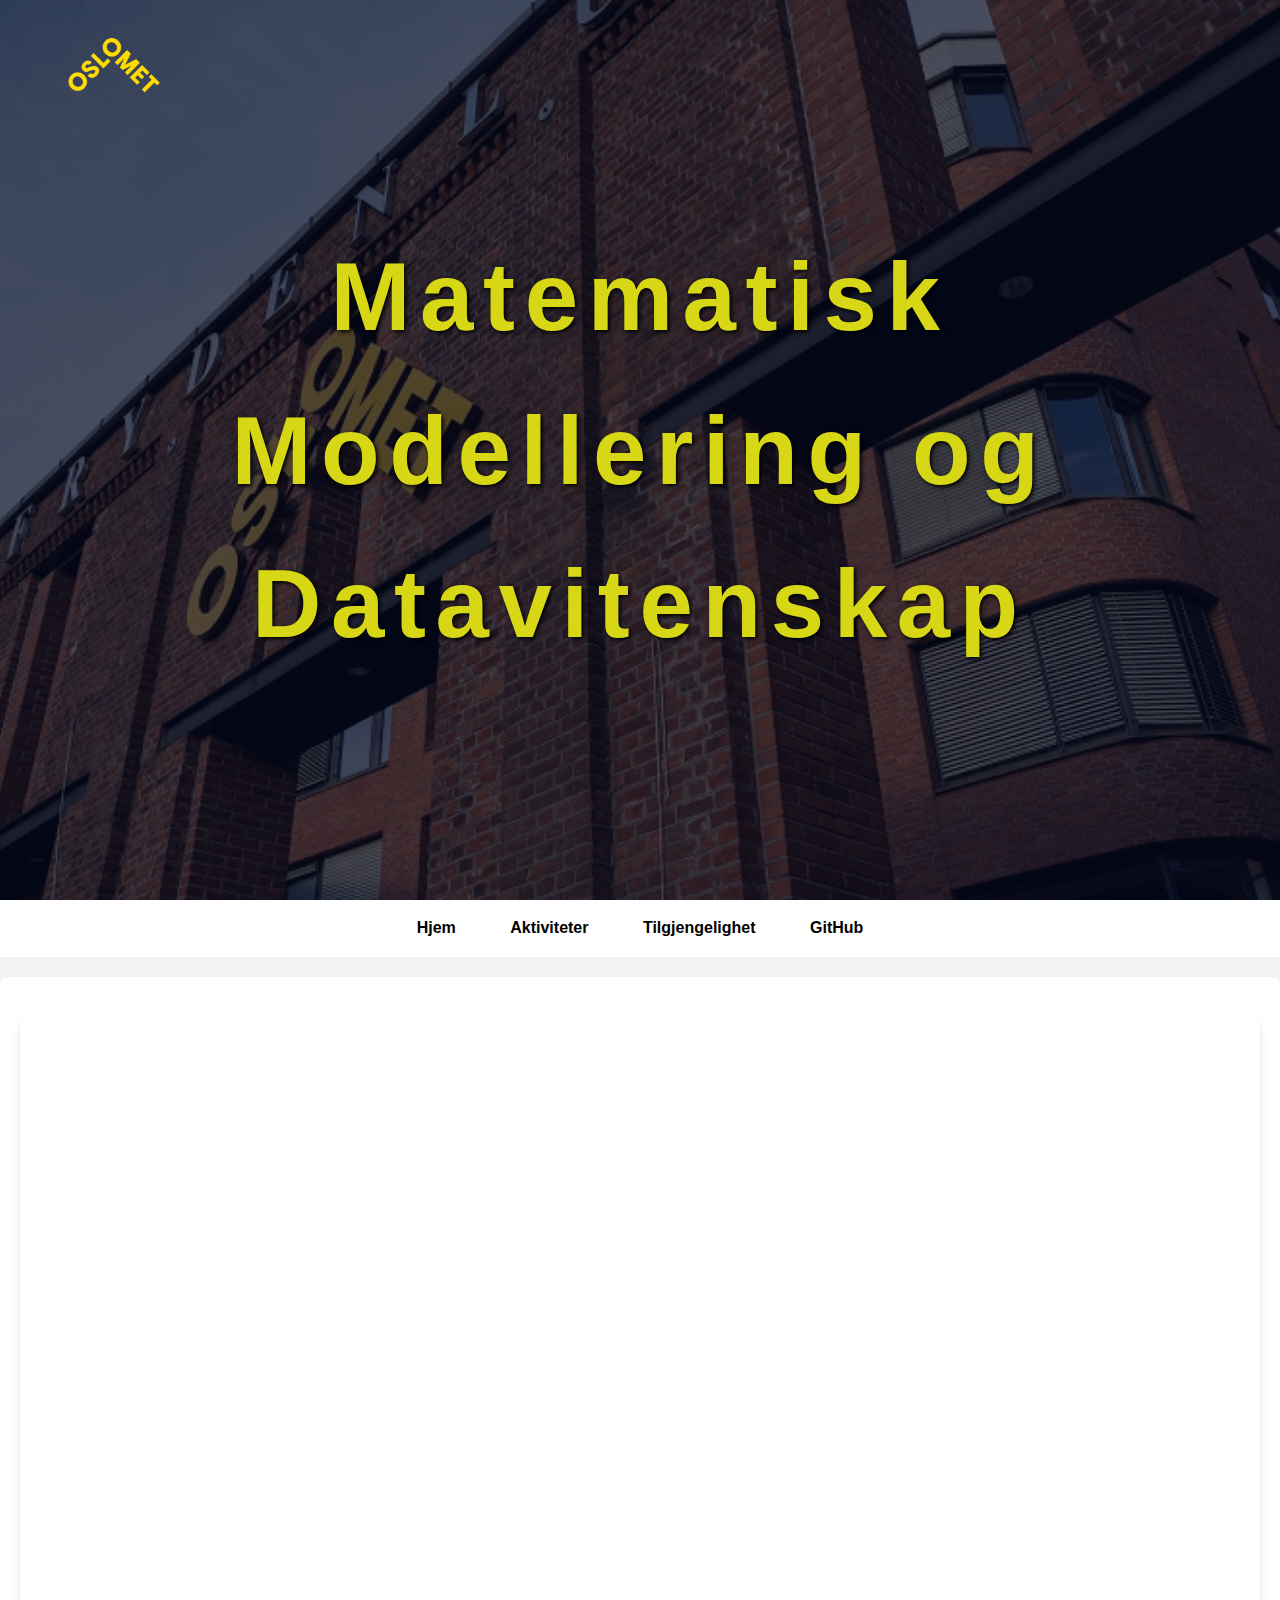
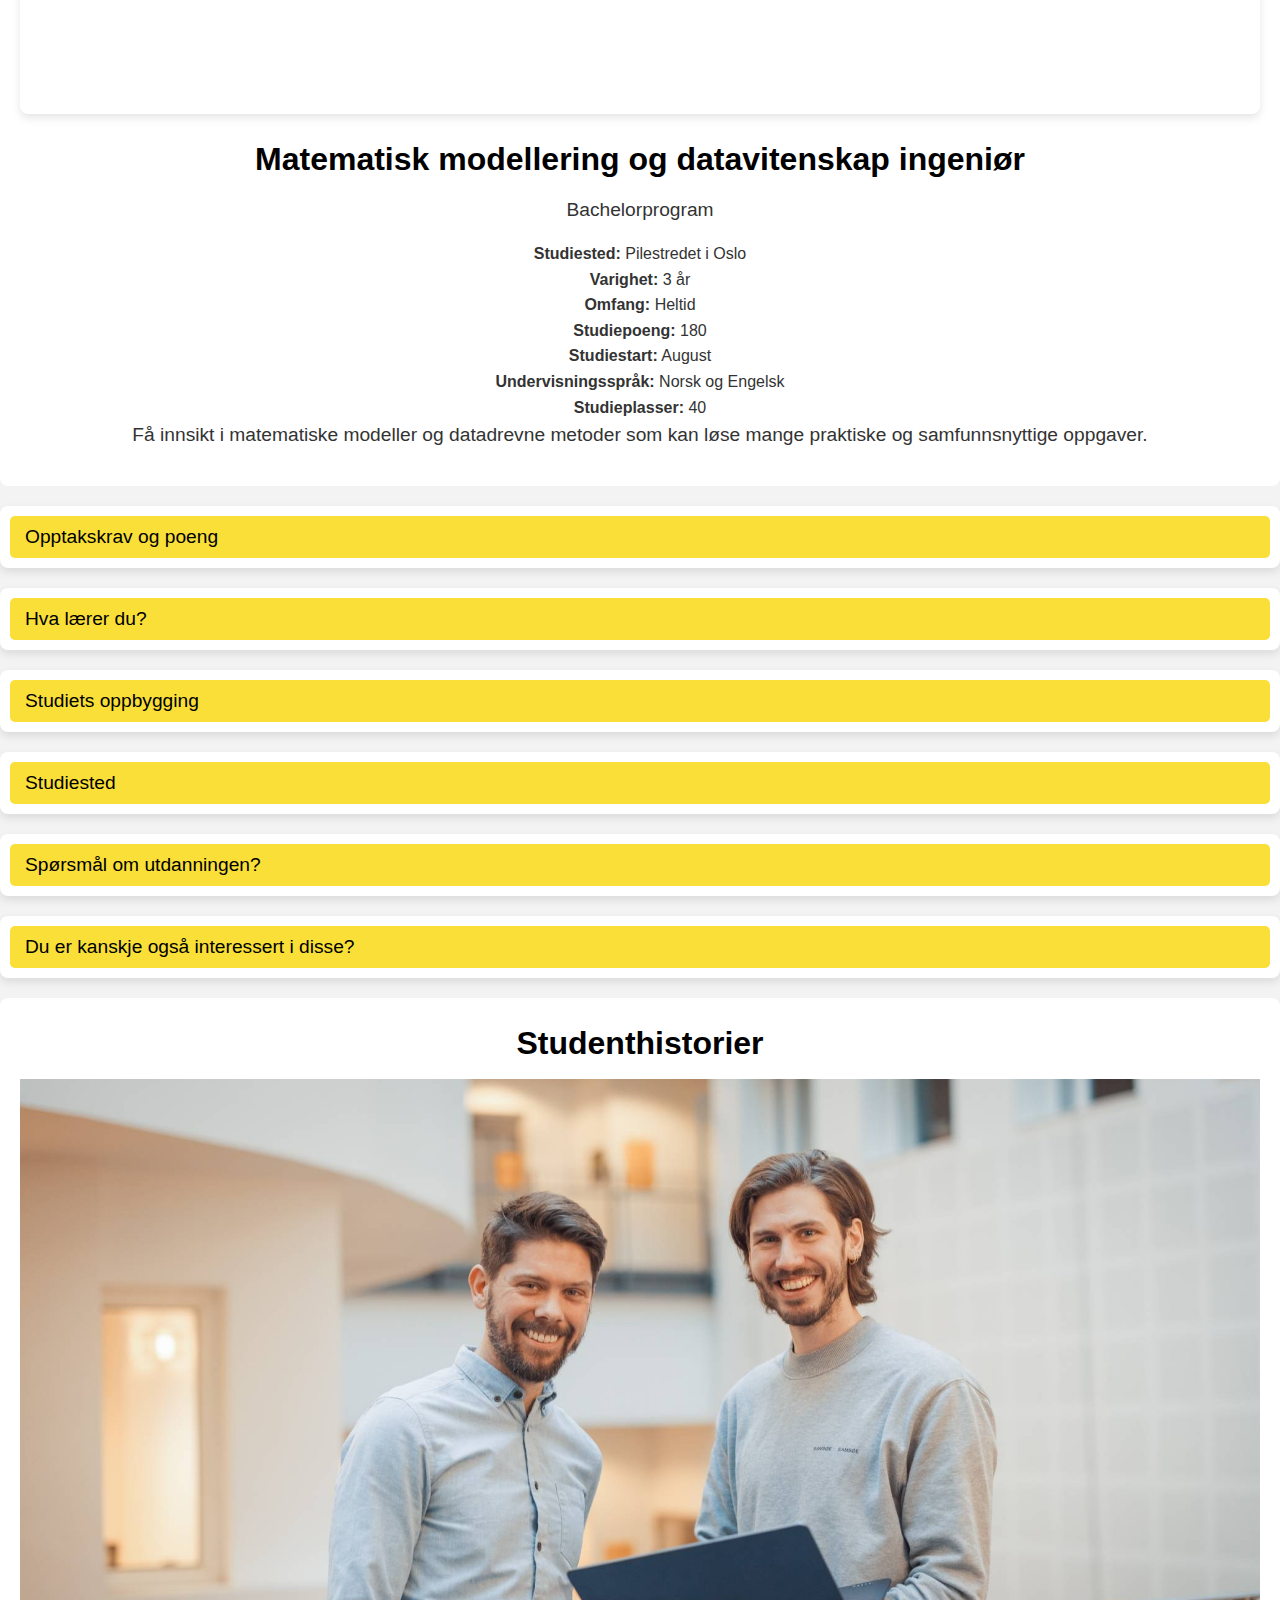
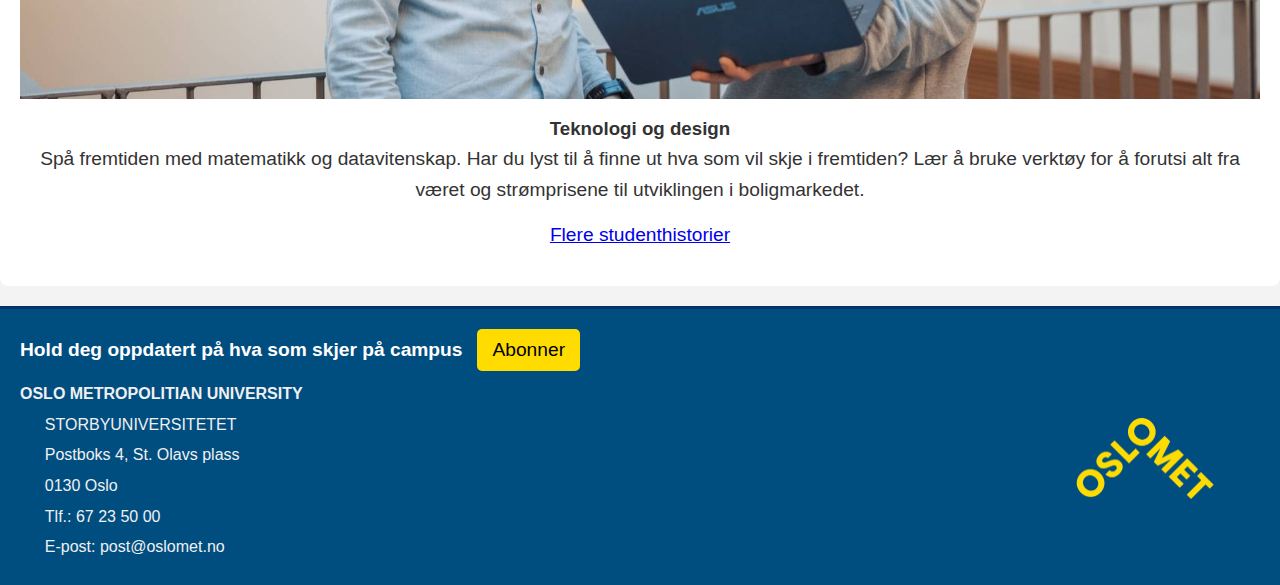
==== commit b3bad880: "klassenavn, rydding av kode osv." ====
--- a/index.html
+++ b/index.html
@@ -57,9 +57,9 @@
         </section>
 
         <!-- Opptakskrav og poeng -->
-        <section class="accordion-section">
-            <button class="accordion-toggle" onclick="toggleAccordion(this)">Opptakskrav og poeng</button>
-            <section class="accordion-content">
+        <section class="utvidbar-seksjon">
+            <button class="utvidbar-knapp" onclick="byttUtvidbarUtseende(this)">Opptakskrav og poeng</button>
+            <section class="utvidbar-innhold">
                 <p>For å bli tatt opp til studiet, må du oppfylle følgende krav:</p>
                 <ul>
                     <li><strong>Generell studiekompetanse</strong> eller tilsvarende realkompetanse.</li>
@@ -71,9 +71,9 @@
         </section>
 
         <!-- Hva lærer du? -->
-        <section class="accordion-section">
-            <button class="accordion-toggle" onclick="toggleAccordion(this)">Hva lærer du?</button>
-            <section class="accordion-content">
+        <section class="utvidbar-seksjon">
+            <button class="utvidbar-knapp" onclick="byttUtvidbarUtseende(this)">Hva lærer du?</button>
+            <section class="utvidbar-innhold">
                 <p>Gjennom dette studiet vil du få:</p>
                 <ul>
                     <li>Grunnleggende ferdigheter i programmering og datateknologi.</li>
@@ -85,14 +85,14 @@
         </section>
 
         <!-- Studiets oppbygging med sub klasser for vært år -->
-        <section class="accordion-section">
-            <button class="accordion-toggle" onclick="toggleAccordion(this)">Studiets oppbygging</button>
-            <section class="accordion-content">
+        <section class="utvidbar-seksjon">
+            <button class="utvidbar-knapp" onclick="byttUtvidbarUtseende(this)">Studiets oppbygging</button>
+            <section class="utvidbar-innhold">
 
                 <!-- studieår 1 -->
-                <section class="sub-accordion">
-                    <button class="accordion-toggle" onclick="toggleAccordion(this)">1. studieår</button>
-                    <section class="sub-accordion-content">
+                <section class="sub-utvidbar">
+                    <button class="sub-utvidbar-knapp" onclick="byttUtvidbarUtseende(this)">1. studieår</button>
+                    <section class="sub-utvidbar-innhold">
                         <h4>1. semester</h4>
                         <ul>
                             <li>Diskret matematikk - DAPE1300 - 10 stp.</li>
@@ -110,9 +110,9 @@
                 </section>
 
                 <!-- Studie år 2 -->
-                <section class="sub-accordion">
-                    <button class="accordion-toggle" onclick="toggleAccordion(this)">2. studieår</button>
-                    <section class="sub-accordion-content">
+                <section class="sub-utvidbar">
+                    <button class="sub-utvidbar-knapp" onclick="byttUtvidbarUtseende(this)">2. studieår</button>
+                    <section class="sub-utvidbar-innhold">
                         <h4>3. semester</h4>
                         <ul>
                             <li>Matematikk 2000 med statistikk - DAPE2000 - 10 stp.</li>
@@ -132,9 +132,9 @@
                 </section>
 
                 <!-- Studie år 3 -->
-                <section class="sub-accordion">
-                    <button class="accordion-toggle" onclick="toggleAccordion(this)">3. studieår</button>
-                    <section class="sub-accordion-content">
+                <section class="sub-utvidbar">
+                    <button class="sub-utvidbar-knapp" onclick="byttUtvidbarUtseende(this)">3. studieår</button>
+                    <section class="sub-utvidbar-innhold">
                         <h4>5. semester</h4>
                         <ul>
                             <li>Matematikk 3000 - DAVE3700 - 10 stp.</li>
@@ -156,14 +156,14 @@
         </section>
 
         <!-- Studie sted og sub klasser/info bokser -->
-        <section class="accordion-section">
-            <button class="accordion-toggle" onclick="toggleAccordion(this)">Studiested</button>
-            <section class="accordion-content">
+        <section class="utvidbar-seksjon">
+            <button class="utvidbar-knapp" onclick="byttUtvidbarUtseende(this)">Studiested</button>
+            <section class="utvidbar-innhold">
 
                 <!-- Adresse -->
-                <section class="sub-accordion">
-                    <button class="accordion-toggle" onclick="toggleAccordion(this)">Adresse</button>
-                    <section class="sub-accordion-content">
+                <section class="sub-utvidbar">
+                    <button class="sub-utvidbar-knapp" onclick="byttUtvidbarUtseende(this)">Adresse</button>
+                    <section class="sub-utvidbar-innhold">
                         <p>OsloMet, Pilestredet 35, 0166 Oslo</p>
                         <a href="https://www.google.com/maps?q=OsloMet+Pilestredet+35"> Se i Google Maps</a>
                         <a
@@ -173,9 +173,9 @@
                 </section>
 
                 <!-- Hovedresepsjon -->
-                <section class="sub-accordion">
-                    <button class="accordion-toggle" onclick="toggleAccordion(this)">Hovedresepsjon</button>
-                    <section class="sub-accordion-content">
+                <section class="sub-utvidbar">
+                    <button class="sub-utvidbar-knapp" onclick="byttUtvidbarUtseende(this)">Hovedresepsjon</button>
+                    <section class="sub-utvidbar-innhold">
                         <p>Telefon: 67 23 60 00</p>
                         <p>Åpningstider: Mandag–Fredag, 08:00–16:00</p>
                         <a href="https://www.google.com/maps?q=OsloMet+Pilestredet+46" target="_blank"
@@ -184,9 +184,9 @@
                 </section>
 
                 <!-- Studietorget -->
-                <section class="sub-accordion">
-                    <button class="accordion-toggle" onclick="toggleAccordion(this)">Studenttorget</button>
-                    <section class="sub-accordion-content">
+                <section class="sub-utvidbar">
+                    <button class="sub-utvidbar-knapp" onclick="byttUtvidbarUtseende(this)">Studenttorget</button>
+                    <section class="sub-utvidbar-innhold">
                         <p>Telefon: 67 23 77 78</p>
                         <p>Tilgjengelig for studenter: Mandag–Fredag, 09:00–15:00</p>
                         <a href="https://www.google.com/maps?q=OsloMet+Pilestredet+52" target="_blank"
@@ -197,9 +197,9 @@
         </section>
 
         <!-- Spørsmål om utdanningen? -->
-        <section class="accordion-section">
-            <button class="accordion-toggle" onclick="toggleAccordion(this)">Spørsmål om utdanningen?</button>
-            <section class="accordion-content">
+        <section class="utvidbar-seksjon">
+            <button class="utvidbar-knapp" onclick="byttUtvidbarUtseende(this)">Spørsmål om utdanningen?</button>
+            <section class="utvidbar-innhold">
                 <p>Har du spørsmål om utdanningen, kontakt oss gjennom vårt <a href="contact.html">kontaktskjema</a>.</p>
                 <h3>Faglig leder</h3>
                 <p><strong>Kristoffer Herland Hellton</strong></p>
@@ -208,10 +208,10 @@
         </section>      
 
         <!-- Du er kanskje også interessert i disse? -->
-        <section class="accordion-section">
-            <button class="accordion-toggle" onclick="toggleAccordion(this)">Du er kanskje også interessert i
+        <section class="utvidbar-seksjon">
+            <button class="utvidbar-knapp" onclick="byttUtvidbarUtseende(this)">Du er kanskje også interessert i
                 disse?</button>
-            <section class="accordion-content">
+            <section class="utvidbar-innhold">
                 <ul>
                     <li><a href="https://www.oslomet.no/studier/tkd/anvendt-datateknologi">Anvendt datateknologi</a> –
                         Bachelorprogram, 3 år, Pilestredet i Oslo, Heltid</li>
@@ -266,7 +266,7 @@
 <!-- Javascript kode for knapper og subknapper -->
 <script>
     // Bytter display style mellom åpen og lukket  
-    function toggleAccordion(button) {
+    function byttUtvidbarUtseende(button) {
         const content = button.nextElementSibling;
         button.classList.toggle('active');
         content.style.display = content.style.display === 'block' ? 'none' : 'block';
--- a/main.css
+++ b/main.css
@@ -1,8 +1,18 @@
+/* === Global Reset og Grunnstil === */
+* {
+    margin: 0;
+    padding: 0;
+    box-sizing: border-box;
+    font-family: Arial, sans-serif;
+}
+
 body {
-    font-family: Arial, sans-serif;
-}
-
-/* Generell CSS for header-seksjonen */
+    background-color: #f3f3f3;
+    color: #333;
+    line-height: 1.6;
+}
+
+/* === Header-seksjon === */
 .header-index {
     min-height: 100vh;
     width: 100%;
@@ -13,7 +23,14 @@
     margin: 0;
 }
 
-/* Stilen for overskriften på bildet */
+.header-index img {
+    width: 100px;
+    position: absolute;
+    top: 4%;
+    left: 5%;
+}
+
+/* Overskrift over bildet */
 .text-overskrift {
     width: 90%;
     color: #d7d715;
@@ -30,14 +47,13 @@
     letter-spacing: 0.1em;
 }
 
-/* Justerer header bilde og tekst etter skjermstørrelse: */
+/* Responsiv header-tekst og bilde */
 @media (max-width: 1200px) {
     .header-index {
         min-height: 80vh;
     }
 
     .text-overskrift h1 {
-
         font-size: 5em;
     }
 }
@@ -60,6 +76,10 @@
     .text-overskrift h1 {
         font-size: 3em;
     }
+
+    .header-index img {
+        width: 80px;
+    }
 }
 
 @media (max-width: 400px) {
@@ -72,26 +92,18 @@
     }
 }
 
-/* Stilen for logoen øverst til venstre */
-.header-index img {
-    width: 100px;
-    position: absolute;
-    top: 4%;
-    left: 5%;
-}
-
-/* Navigasjonsbaren */
+/* === Navigasjonsmeny === */
 nav {
     background-color: #ffffff;
     border-bottom: 1px solid #ffffff;
     padding: 15px 0;
-    width: 100%; /* Strekker seg over hele skjermen */
-    margin: 0 auto; /* Sentrer innholdet horisontalt */
-    text-align: center; /* Sentraliserer menyen i midten */
+    width: 100%;
+    margin: 0 auto;
+    text-align: center;
 }
 
 nav ul {
-    display: inline-block; /* Endrer display til inline-block for å sentrere innholdet */
+    display: inline-block;
     list-style: none;
     padding: 0;
     margin: 0;
@@ -100,7 +112,7 @@
 nav ul li {
     display: inline;
     font-weight: bold;
-    margin: 0 10px; /* Litt margin mellom menyboksene */
+    margin: 0 10px;
 }
 
 nav ul li a {
@@ -112,12 +124,10 @@
 }
 
 nav ul li a:hover {
-    background-color: #aaaaaa; /* Litt mørkere bakgrunn ved hover */
-}
-
-
-/* Studieinformasjon Styling Start */
-
+    background-color: #aaaaaa;
+}
+
+/* === Studieinformasjon === */
 .Studieinformasjon {
     background-color: #ffffff;
     padding: 20px;
@@ -143,10 +153,11 @@
     list-style-type: none;
 }
 
+/* Studie-video container */
 .Studie-video-container {
     position: relative;
     width: 100%;
-    padding-bottom: 56.25%; /* 16:9 aspect ratio */
+    padding-bottom: 56.25%;
     height: 0;
     margin: 20px auto;
     border-radius: 8px;
@@ -163,76 +174,126 @@
     border: none;
 }
 
-/* Studieinformasjon Styling Slutt */
-
-/* Media queries for responsiveness */
-@media (max-width: 600px) {
-    .navbar-lenker nav ul {
-        display: block;
-        text-align: center;
-    }
-
-    .navbar-lenker nav ul li {
-        display: block;
-        margin-bottom: 10px;
-    }
-
-    .text-overskrift h1 {
-        font-size: 2em;
-        /* Justerer fontstørrelsen for små skjermer */
-    }
-
-    .header-index img {
-        width: 80px;
-    }
-}
-
-.tittleboks {
-    display: flex;
-    flex-direction: column;
-    align-items: center;
-    margin-top: 20px;
-    position: relative;
-}
-
-/* Resetting and global styles */
-* {
-    margin: 0;
-    padding: 0;
-    box-sizing: border-box;
-    font-family: Arial, sans-serif;
-}
-
-body {
-    background-color: #f3f3f3;
+/* === Studenthistorier === */
+.Studenthistorier {
+    background-color: #ffffff;
+    padding: 20px;
+    border-radius: 8px;
+    margin: 20px auto;
+    max-width: 100%;
+    text-align: center;
+}
+
+.Studenthistorier h2 {
+    color: black;
+    font-size: 2em;
+    margin-bottom: 10px;
+}
+
+.Studenthistorier p {
     color: #333;
-    line-height: 1.6;
-}
-
-.container {
-    max-width: 1200px;
-    margin: 0 auto;
-    padding: 20px;
-}
-
-main h2 {
-    color: #006bb3;
+    font-size: 1.2em;
     margin-bottom: 15px;
 }
 
-section {
-    background-color: #fff;
-    padding: 20px;
-    margin-bottom: 20px;
-    border-radius: 8px;
-    box-shadow: 0px 4px 10px rgba(0, 0, 0, 0.05);
-}
-
-ul li {
-    margin-bottom: 10px;
-}
-
-/* footer styling */
+.Studenthistorier img {
+    max-width: 100%;
+    height: auto;
+    display: block;
+}
+
+/* === Styling for Utvidbare Seksjoner === */
+
+/* Container for utvidbare seksjoner */
+.utvidbar-seksjon {
+    background-color: #ffffff; 
+    padding: 10px; 
+    border-radius: 8px; 
+    box-shadow: 0px 4px 8px rgba(0, 0, 0, 0.1); 
+    margin: 20px auto; 
+    width: 100%; 
+}
+
+/* Knapp for hovedseksjon */
+.utvidbar-knapp {
+    background-color: #f9df38;
+    color: #000000;
+    font-size: 1.2em;
+    padding: 10px 15px;
+    border: none;
+    border-radius: 5px;
+    cursor: pointer;
+    width: 100%;
+    text-align: left;
+    transition: background-color 0.3s;
+}
+
+/* Hover-effekt for seksjoner og underseksjoner */
+.utvidbar-knapp:hover, .sub-utvidbar-knapp:hover {
+    background-color: #ddd;
+    color: #000000;
+}
+
+/* Innholdet i utvidbare seksjoner */
+.utvidbar-innhold {
+    display: none;
+    padding: 30px;
+    background-color: #ffffff;
+    border: 1px solid #ddd;
+    border-radius: 5px;
+}
+
+.sub-utvidbar {
+    margin: 10px 0;
+}
+
+/* Knapp for underseksjoner */
+.sub-utvidbar-knapp {
+    width: 100%;
+    background-color: #f9df38;
+    color: black;
+    border: none;
+    padding: 10px;
+    font-size: 1em;
+    text-align: left;
+    cursor: pointer;
+    border-radius: 5px;
+    transition: background-color 0.3s;
+}
+
+/* Innholdet i utvidbare underseksjoner */
+.sub-utvidbar-innhold {
+    display: none;
+    padding: 10px 15px;
+    background-color: #ffffff;
+    border: 1px solid #ccc;
+    border-radius: 5px;
+    margin-top: 5px;
+}
+
+/* Innhold i underseksjoner */
+.sub-utvidbar-innhold h4 {
+    margin-top: 10px;
+    color: #000000;
+}
+
+/* Nested lister i underseksjoner */
+.sub-utvidbar-innhold ul {
+    margin: 10px 0;
+    padding-left: 20px;
+}
+
+.sub-utvidbar-innhold ul ul {
+    padding-left: 20px;
+    list-style: circle;
+}
+
+/* Lenker i underseksjoner */
+.sub-utvidbar-innhold a {
+    display: block;
+}
+
+/* === Footer === */
 footer {
     background-color: #004d80;
     padding: 20px;
@@ -281,96 +342,15 @@
     transform: scale(0.98);
 }
 
-/* Justerer bilde størrelse etter skjermstørrelse til bruker*/
 .footer-bilde {
     width: 150px;
     max-width: 150px;
     margin: -150px 40px 0 auto;
     position: relative;
-
     float: right;
-    /* Sentere bildet */
-}
-
-
-.accordion-section {
-    margin-bottom: 20px;
-}
-
-.accordion-toggle {
-    background-color: #f9df38;
-    color: #000000;
-    font-size: 1.2em;
-    padding: 10px 15px;
-    border: none;
-    border-radius: 5px;
-    cursor: pointer;
-    width: 100%;
-    text-align: left;
-    transition: background-color 0.3s;
-}
-
-.accordion-toggle:hover {
-    background-color: #ddd;
-    color: #000000;
-}
-
-.accordion-content {
-    display: none;
-    padding: 30px;
-    background-color: #ffffff;
-    border: 1px solid #ddd;
-    border-radius: 5px;
-}
-
-.sub-accordion {
-    margin: 10px 0;
-}
-
-.sub-accordion-toggle {
-    width: 100%;
-    background-color: #b9b900;
-    color: white;
-    border: none;
-    padding: 10px;
-    font-size: 1em;
-    text-align: left;
-    cursor: pointer;
-    border-radius: 5px;
-    transition: background-color 0.3s;
-}
-
-.sub-accordion-toggle:hover {
-    background-color: #b9b900;
-}
-
-.sub-accordion-content {
-    display: none;
-    padding: 10px 15px;
-    background-color: #ffffff;
-    border: 1px solid #ccc;
-    border-radius: 5px;
-    margin-top: 5px;
-}
-
-.sub-accordion-content h4 {
-    margin-top: 10px;
-    color: #000000;
-}
-
-.sub-accordion-content ul {
-    margin: 10px 0;
-    padding-left: 20px;
-}
-
-.sub-accordion-content ul ul {
-    padding-left: 20px;
-    list-style: circle;
-}
-
-.sub-accordion-content a {
-    display: block;
-}
+}
+
+/* === Responsive Styling === */
 
 /* Gjør at bidlet i spørsmål utdanning justerer seg dynamisk etter skjermstørrelse */
 .bilde-sporsmol-undanning {
@@ -378,34 +358,3 @@
     height: auto;
     display: block;
 }
-
-.Studenthistorier {
-    background-color: #ffffff;
-    padding: 20px;
-    border-radius: 8px;
-    margin: 20px auto;
-    max-width: 100%;
-    text-align: center;
-}
-
-.Studenthistorier h2 {
-    color: black;
-    font-size: 2em;
-    margin-bottom: 10px;
-}
-
-.Studenthistorier p {
-    color: #333;
-    font-size: 1.2em;
-    margin-bottom: 15px;
-}
-
-.Studenthistorier ul {
-    list-style-type: none;
-}
-
-.Studenthistorier img {
-    max-width: 100%;
-    height: auto;
-    display: block;
-}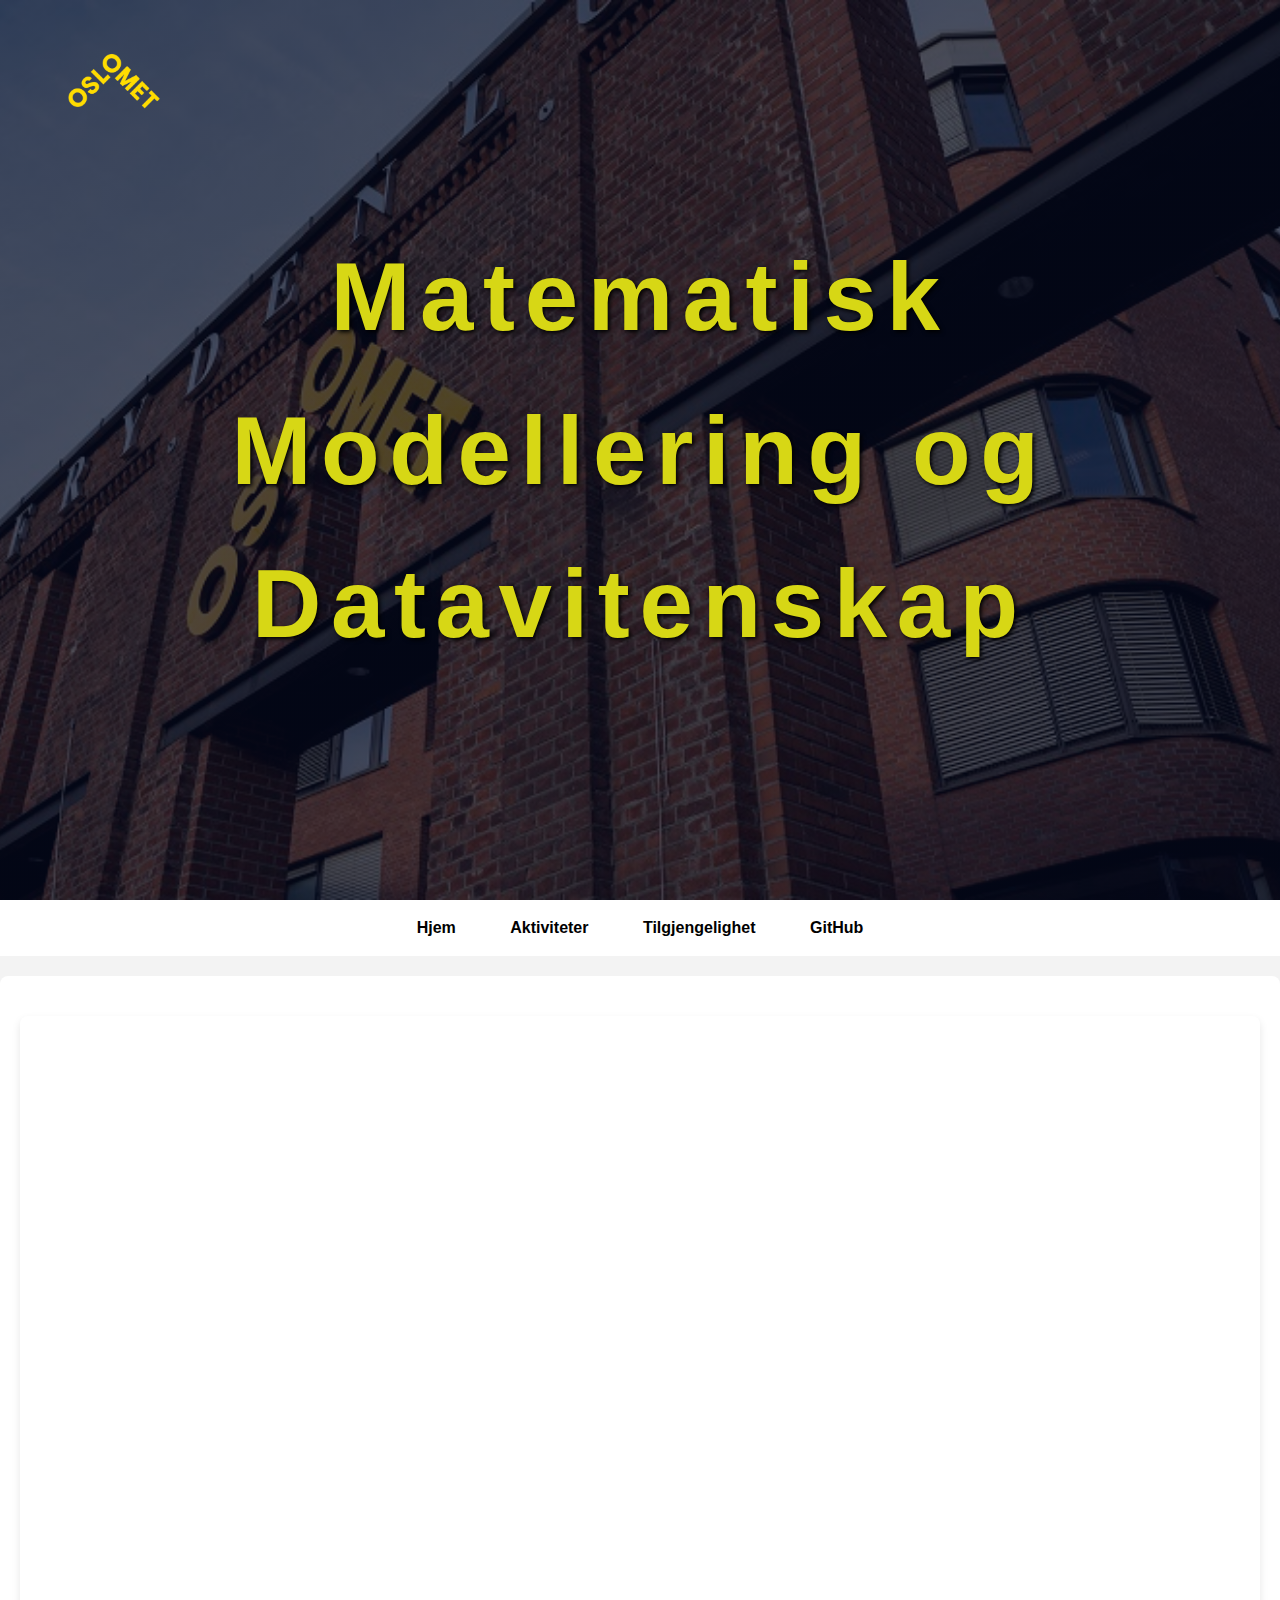
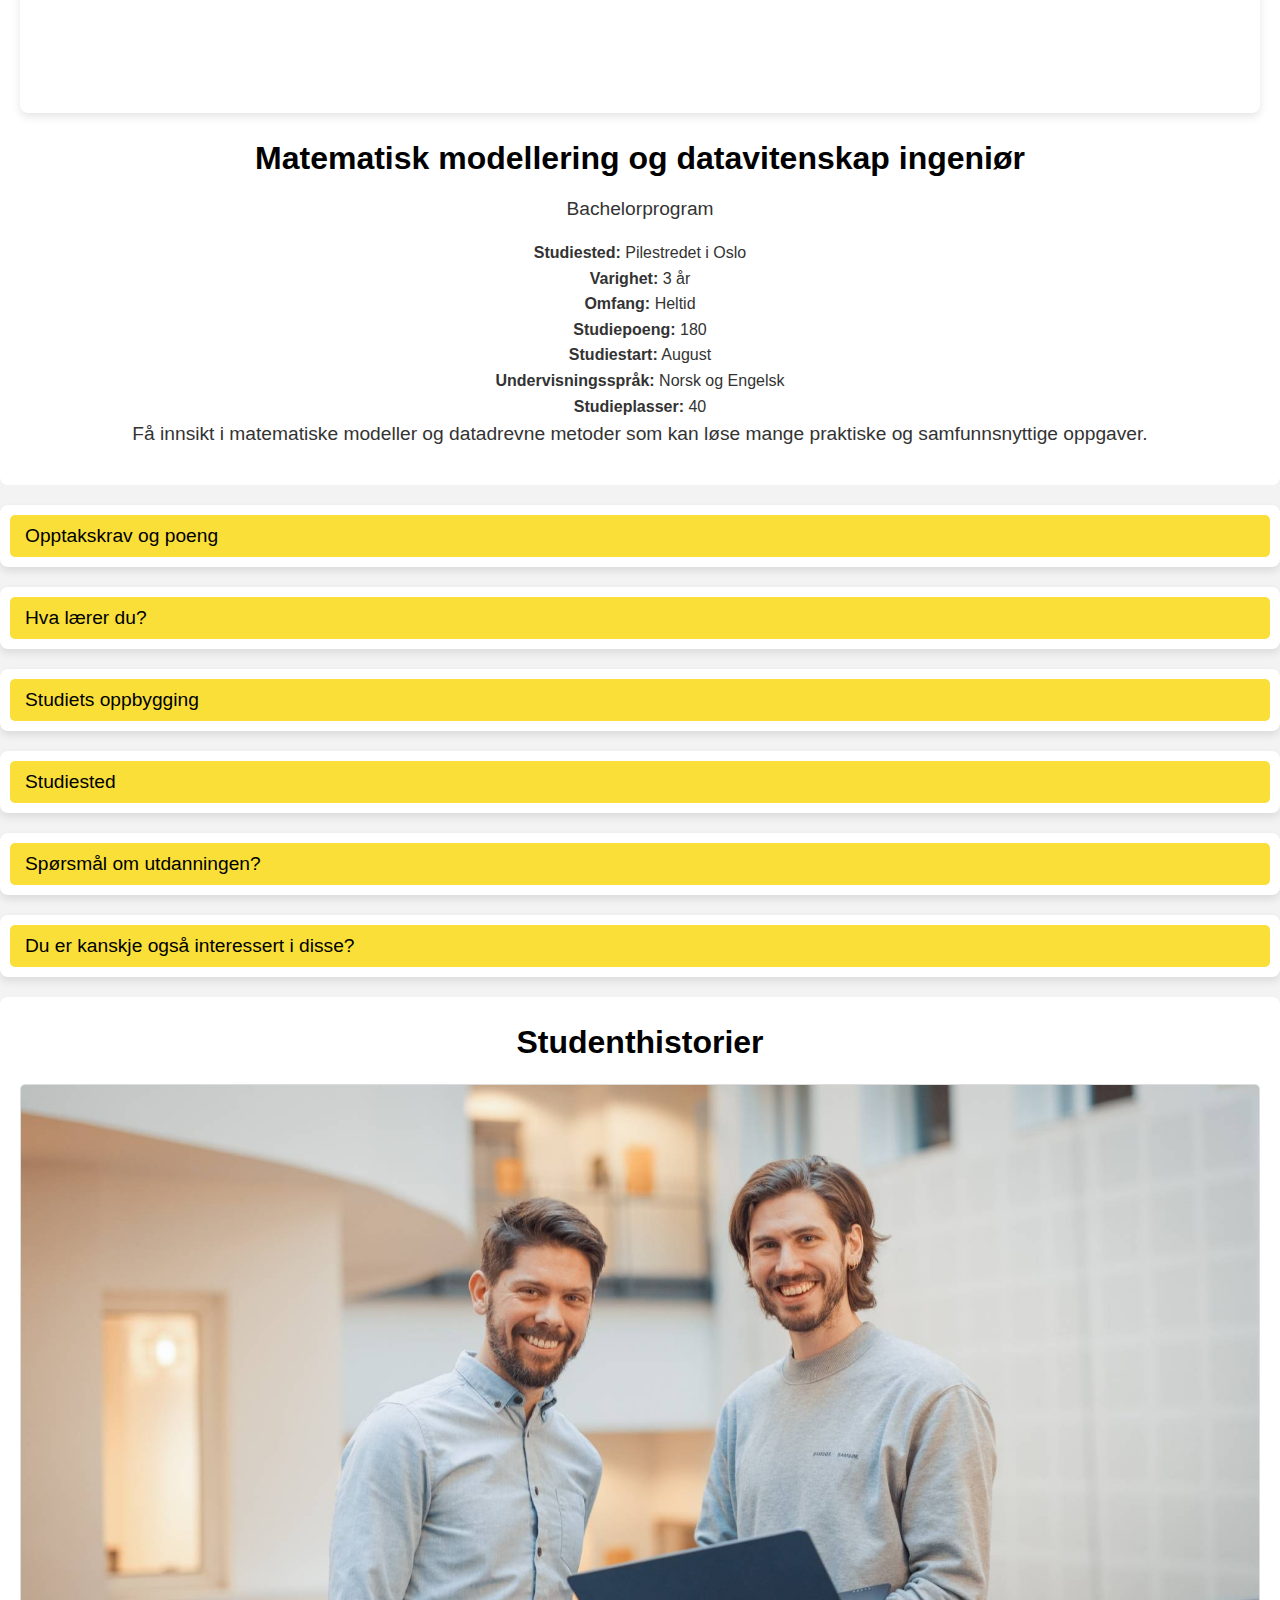
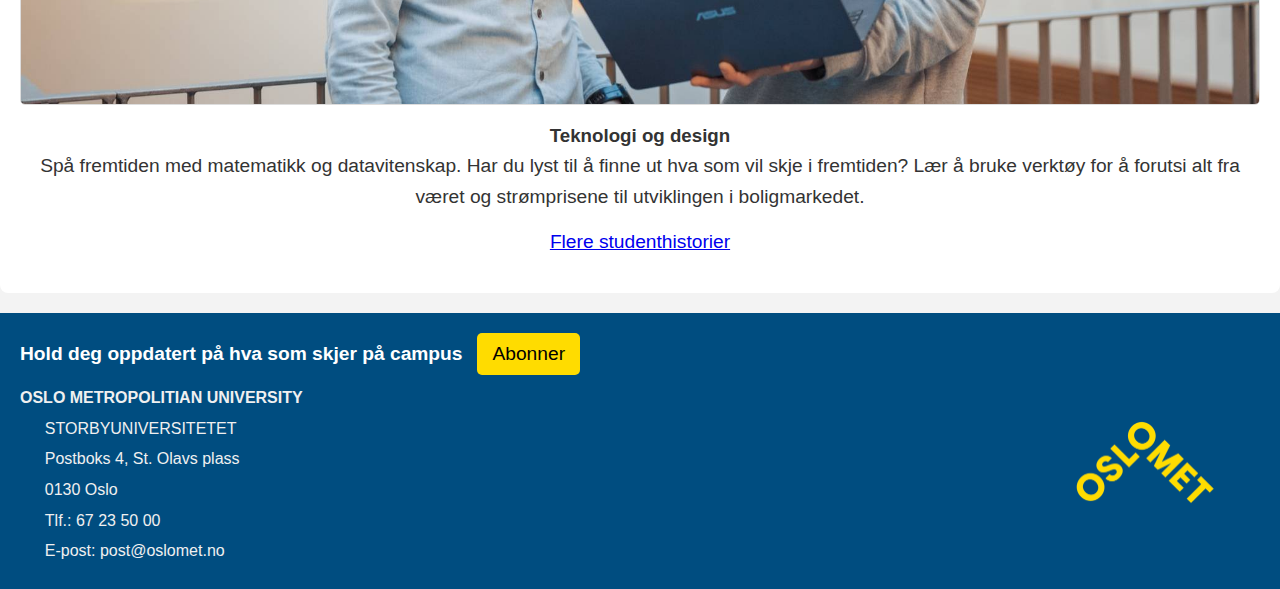
==== commit b29f99fd: "Flyttet all css filer inn i main.css" ====
--- a/index.html
+++ b/index.html
@@ -8,7 +8,7 @@
     <link rel="stylesheet" href="main.css">
 </head>
 
-<body>
+<body class="index-body">
     <section class="header-index">
         <!-- Kode for det store bildet -->
         <img src="bilder/oslomet-logo-gul.webp" alt="Logo oppe til venstre">
@@ -20,7 +20,7 @@
 
     <!-- Navigasjonsbaren som er plassert under bildet -->
     <header class="navbar-lenker">
-        <nav>
+        <nav class="index-nav">
             <ul>
                 <li><a href="index.html">Hjem</a></li>
                 <li><a href="activity.html">Aktiviteter</a></li>
--- a/main.css
+++ b/main.css
@@ -6,7 +6,9 @@
     font-family: Arial, sans-serif;
 }
 
-body {
+/* ---===III Hoved hjemmeside styling (index.html) start III===---*/ 
+
+.index-body {
     background-color: #f3f3f3;
     color: #333;
     line-height: 1.6;
@@ -28,6 +30,7 @@
     position: absolute;
     top: 4%;
     left: 5%;
+    border: none;
 }
 
 /* Overskrift over bildet */
@@ -93,29 +96,28 @@
 }
 
 /* === Navigasjonsmeny === */
-nav {
+.index-nav {
     background-color: #ffffff;
-    border-bottom: 1px solid #ffffff;
     padding: 15px 0;
     width: 100%;
     margin: 0 auto;
     text-align: center;
 }
 
-nav ul {
+.index-nav ul {
     display: inline-block;
     list-style: none;
     padding: 0;
     margin: 0;
 }
 
-nav ul li {
+.index-nav ul li {
     display: inline;
     font-weight: bold;
     margin: 0 10px;
 }
 
-nav ul li a {
+.index-nav ul li a {
     text-decoration: none;
     color: #000000;
     padding: 10px 15px;
@@ -123,7 +125,7 @@
     border-radius: 5px;
 }
 
-nav ul li a:hover {
+.index-nav ul li a:hover {
     background-color: #aaaaaa;
 }
 
@@ -299,7 +301,6 @@
     padding: 20px;
     text-align: left;
     color: #ddd;
-    border-top: 3px solid #003366;
 }
 
 footer h3 {
@@ -348,6 +349,7 @@
     margin: -150px 40px 0 auto;
     position: relative;
     float: right;
+    border: none; /* Styling bug, putter border rundt accessibility oslomet logo, quick fix med border = none*/
 }
 
 /* === Responsive Styling === */
@@ -358,3 +360,447 @@
     height: auto;
     display: block;
 }
+
+/* ---===III Hoved hjemmeside styling (index.html) slutt III===---*/ 
+
+/* ---===III Activity Styling Slutt III===---*/ 
+
+.activity-body {
+    font-family: Arial, sans-serif;
+    margin: 0;
+    padding: 0;
+    background-color: white; /* Lys bakgrunn */
+    color: black; /* Svart tekst for kontrast */
+}
+
+/* Generell CSS for header-seksjonen */
+.activity-header {
+    min-height: 100vh;
+    width: 100%;
+    background-image: linear-gradient(rgba(4, 9, 30, 0.7), rgba(4, 9, 30, 0.7)), url('bilder/oldTrafford.jpg');
+    background-position: center;
+    background-size: cover;
+    position: relative;
+    margin: 0;
+}
+
+/* Stilen for overskriften på bildet */
+.activity-text-overskrift {
+    width: 90%;
+    color: lightblue;
+    position: absolute;
+    top: 50%;
+    left: 50%;
+    transform: translate(-50%, -50%);
+    text-align: center;
+    text-shadow: 2px 2px 4px #000000;
+}
+
+.activity-text-overskrift h1 {
+    font-size: 6em;
+    letter-spacing: 0.1em;
+    margin: 0;
+}
+
+/* Reset */
+* {
+    margin: 0;
+    padding: 0;
+    box-sizing: border-box;
+}
+
+.activity-body {
+    font-family: 'Arial', sans-serif;
+    line-height: 1.6;
+    background-color: white; /* Lys bakgrunn */
+    color: black; /* Svart tekst */
+}
+
+.activity-head {
+    background-color: #0080ff; /* Lys blå for bedre kontrast */
+    color: white;
+    padding: 20px;
+    text-align: center;
+}
+
+.activity-head .activity-container h1 {
+    font-size: 2.5em;
+    margin-bottom: 10px;
+}
+
+.activity-nav {
+    background-color: rgb(0, 102, 102); 
+    padding: 10px;
+}
+
+.activity-nav ul {
+    list-style: none;
+    display: flex;
+    justify-content: center;
+    gap: 20px;
+}
+
+.activity-nav ul li a {
+    color: white;
+    text-decoration: none;
+    padding: 10px;
+    border-radius: 5px;
+    transition: background-color 0.3s;
+}
+
+.activity-nav ul li a:hover {
+    background-color: rgb(1, 53, 53);
+}
+
+.activity-container {
+    max-width: 1200px;
+    margin: auto;
+    padding: 20px;
+}
+
+.activity-content-container {
+    display: flex;
+    gap: 20px;
+    margin-bottom: 40px;
+}
+
+.activity-aside {
+    flex: 1;
+    background-color: #f7f7f7; /* Lys grå seksjonsbakgrunn */
+    padding: 20px;
+    border-radius: 8px;
+    box-shadow: 0px 4px 8px rgba(0, 0, 0, 0.1);
+}
+
+.activity-section {
+    flex: 2;
+    background-color: #f7f7f7; /* Lys grå seksjonsbakgrunn */
+    padding: 20px;
+    border-radius: 8px;
+    box-shadow: 0px 4px 8px rgba(0, 0, 0, 0.1);
+}
+
+.activity-card-container {
+    display: grid;
+    grid-template-columns: repeat(auto-fit, minmax(250px, 1fr));
+    gap: 20px;
+}
+
+.activity-card {
+    background-color: #f0f0f0;
+    border-radius: 10px;
+    box-shadow: 0px 4px 8px rgba(0, 0, 0, 0.1);
+    text-align: center;
+    padding: 15px;
+    transition: transform 0.2s;
+}
+
+.activity-card:hover {
+    transform: scale(1.05);
+}
+
+.activity-card img {
+    width: 150px;
+    height: 150px;
+    object-fit: contain;
+    border-radius: 5px;
+    margin-bottom: 15px;
+}
+
+.activity-card h2 {
+    font-size: 1.5em;
+    margin-bottom: 10px;
+}
+
+.activity-card p {
+    font-size: 1em;
+    margin-bottom: 15px;
+}
+
+.activity-button {
+    display: block;
+    padding: 10px 20px;
+    background-color: #0056b3; 
+    color: white; 
+    text-decoration: none;
+    border-radius: 5px;
+    font-weight: bold;
+    transition: background-color 0.3s;
+    margin-bottom: 10px;
+}
+
+.activity-button:hover {
+    background-color: #ffcc33;
+}
+
+@media (max-width: 768px) {
+    .activity-content-container {
+        flex-direction: column;
+    }
+}
+
+@media (max-width: 480px) {
+    .activity-nav ul {
+        flex-direction: column;
+        align-items: center;
+    }
+}
+
+/* ---===III Activity Styling Slutt III===---*/ 
+
+/* ---===III Github Styling Start III===---*/ 
+
+.github-body {
+    background-color: #f9df38;
+    /* Darker background */
+    color: #000000;
+    /* Black text for contrast */
+    line-height: 1.6;
+}
+
+.github-container {
+    max-width: 1200px;
+    margin: 0 auto;
+    padding: 20px;
+}
+
+.github-header {
+    color: #353535;
+    text-align: center;
+    padding: 40px 20px;
+}
+
+.github-header h1 {
+    font-size: 2.5em;
+    margin-bottom: 10px;
+}
+
+.github-header p {
+    font-size: 1.2em;
+}
+
+.github-nav {
+    background-color: #216d9f;
+    padding: 15px 0;
+    max-width: 1200px;
+    margin: 0 auto;
+    text-align: center;
+    border-radius: 10px;
+    border: solid black 1px;
+}
+
+.github-nav ul {
+    display: inline-block;
+    list-style: none;
+    padding: 0;
+    margin: 0;
+}
+
+.github-nav ul li {
+    display: inline;
+    font-weight: bold;
+    margin: 0 10px;
+}
+
+.github-nav ul li a {
+    text-decoration: none;
+    color: #000000;
+    padding: 10px 15px;
+    transition: background-color 0.3s;
+    border-radius: 5px;
+}
+
+.github-nav ul li a:hover {
+    background-color: #aaaaaa;
+    /* Slightly darker background on hover */
+}
+
+.github-main h2 {
+    color: #353535;
+    /* Light grey for headers */
+    margin-bottom: 15px;
+}
+
+.github-section {
+    background-color: #ffffff;
+    border: solid black 1px;
+    padding: 25px;
+    margin-bottom: 20px;
+    border-radius: 8px;
+    box-shadow: 0px 4px 10px rgba(0, 0, 0, 0.15);
+    transition: box-shadow 0.3s ease;
+}
+
+/* Styles for image rows */
+.image-row {
+    display: grid;
+    grid-template-columns: 1fr 1fr;
+    /* Two equal columns */
+    gap: 20px;
+    margin-top: 15px;
+    align-items: start;
+    /* Align images at the top */
+}
+
+.image-row img {
+    width: 100%;
+    max-height: 400px;
+    /* Limit height for consistency */
+    border-radius: 8px;
+    box-shadow: 0px 4px 6px rgba(0, 0, 0, 0.2);
+    object-fit: contain;
+    /* Ensure the images fit nicely */
+    transition: transform 0.3s ease, box-shadow 0.3s ease;
+}
+
+.image-row img:hover {
+    transform: scale(1.05);
+    /* Liten zoom-effekt */
+    box-shadow: 0px 8px 15px rgba(0, 0, 0, 0.3);
+    /* Mer markant skygge */
+    cursor: pointer;
+    /* Endrer markøren til en pekefinger */
+}
+
+/* Responsive adjustments for smaller screens */
+@media (max-width: 768px) {
+    .image-row {
+        grid-template-columns: 1fr;
+        /* Stack images vertically */
+    }
+}
+
+/* ---===III Github Styling Slutt III===---*/ 
+
+/* ---===III Accessibility Styling Start III===---*/ 
+
+.accessibility-body {
+    font-family: Arial, sans-serif;
+    line-height: 1.6;
+    margin: 0;
+    padding: 0;
+    background-color: white;
+    color: #333;
+}
+
+/* Header */
+.accessibility-header {
+    background: #004d80;
+    color: rgb(255, 255, 255);
+    padding: 2.5rem 0;
+    text-align: center;
+}
+
+.accessibility-header h1 {
+    margin: 1;
+    font-size: 40px;
+}
+
+/* Navigasjonsmeny */
+.accessibility-nav {
+    background-color: #fde12b;
+    padding: 15px 0;
+    width: 45%;
+    margin: 0 auto;
+    text-align: center;
+    border: solid black 1px;
+    border-radius: 5px;
+}
+
+.accessibility-nav ul {
+    display: inline-block;
+    list-style: none;
+    padding: 0;
+    margin: 0;
+}
+
+.accessibility-nav ul li {
+    display: inline;
+    font-weight: bold;
+    margin: 0 10px;
+}
+
+.accessibility-nav ul li a {
+    text-decoration: none;
+    color: rgb(0, 0, 0);
+    padding: 10px 15px;
+    transition: background-color 0.3s;
+    border-radius: 5px;
+}
+
+.accessibility-nav ul li a:hover {
+    background-color: #b6a225;
+}
+
+
+/* Hovedinnhold */
+.accessibility-main {
+    padding: 2rem;
+    background-color: #ffffff;
+}
+
+.accessibility-section {
+    margin-bottom: 2rem;
+    background: #fde12b;
+    padding: 1rem;
+    border-radius: 5px;
+    box-shadow: 0 2px 4px rgba(0, 0, 0, 0.1);
+}
+
+.accessibility-section h2 {
+    color: black;
+}
+
+/* Testresultater seksjon */
+.test-results-grid {
+    display: grid;
+    grid-template-columns: repeat(2, 1fr); /* To kolonner */
+    gap: 20px; /* Mellomrom mellom elementene */
+    margin-top: 20px;
+}
+
+.test-results-grid div {
+    background: #fff;
+    padding: 15px;
+    border-radius: 8px;
+    box-shadow: 0 4px 8px rgba(0, 0, 0, 0.1);
+    text-align: center;
+}
+
+.test-results-grid img {
+    max-width: 100%;
+    height: auto;
+    border-radius: 5px;
+    border: 1px solid #ddd;
+    margin-bottom: 10px;
+}
+
+.caption {
+    font-size: 0.9rem;
+    color: #555;
+    margin-top: 5px;
+}
+
+/* Responsiv justering for små skjermer */
+@media (max-width: 768px) {
+    .test-results-grid {
+        grid-template-columns: 1fr; /* En kolonne for mindre skjermer */
+    }
+}
+
+@media (max-width: 600px) {
+  .footer-content {
+    flex-direction: column; /* Sett innholdet vertikalt på små skjermer */
+    text-align: center;
+  }
+}
+
+img {
+    max-width: 100%;
+    height: auto;
+    margin: 1rem 0;
+    border: 1px solid #ddd;
+    border-radius: 5px;
+}
+
+/* ---===III Accessibility Styling Slutt III===---*/ 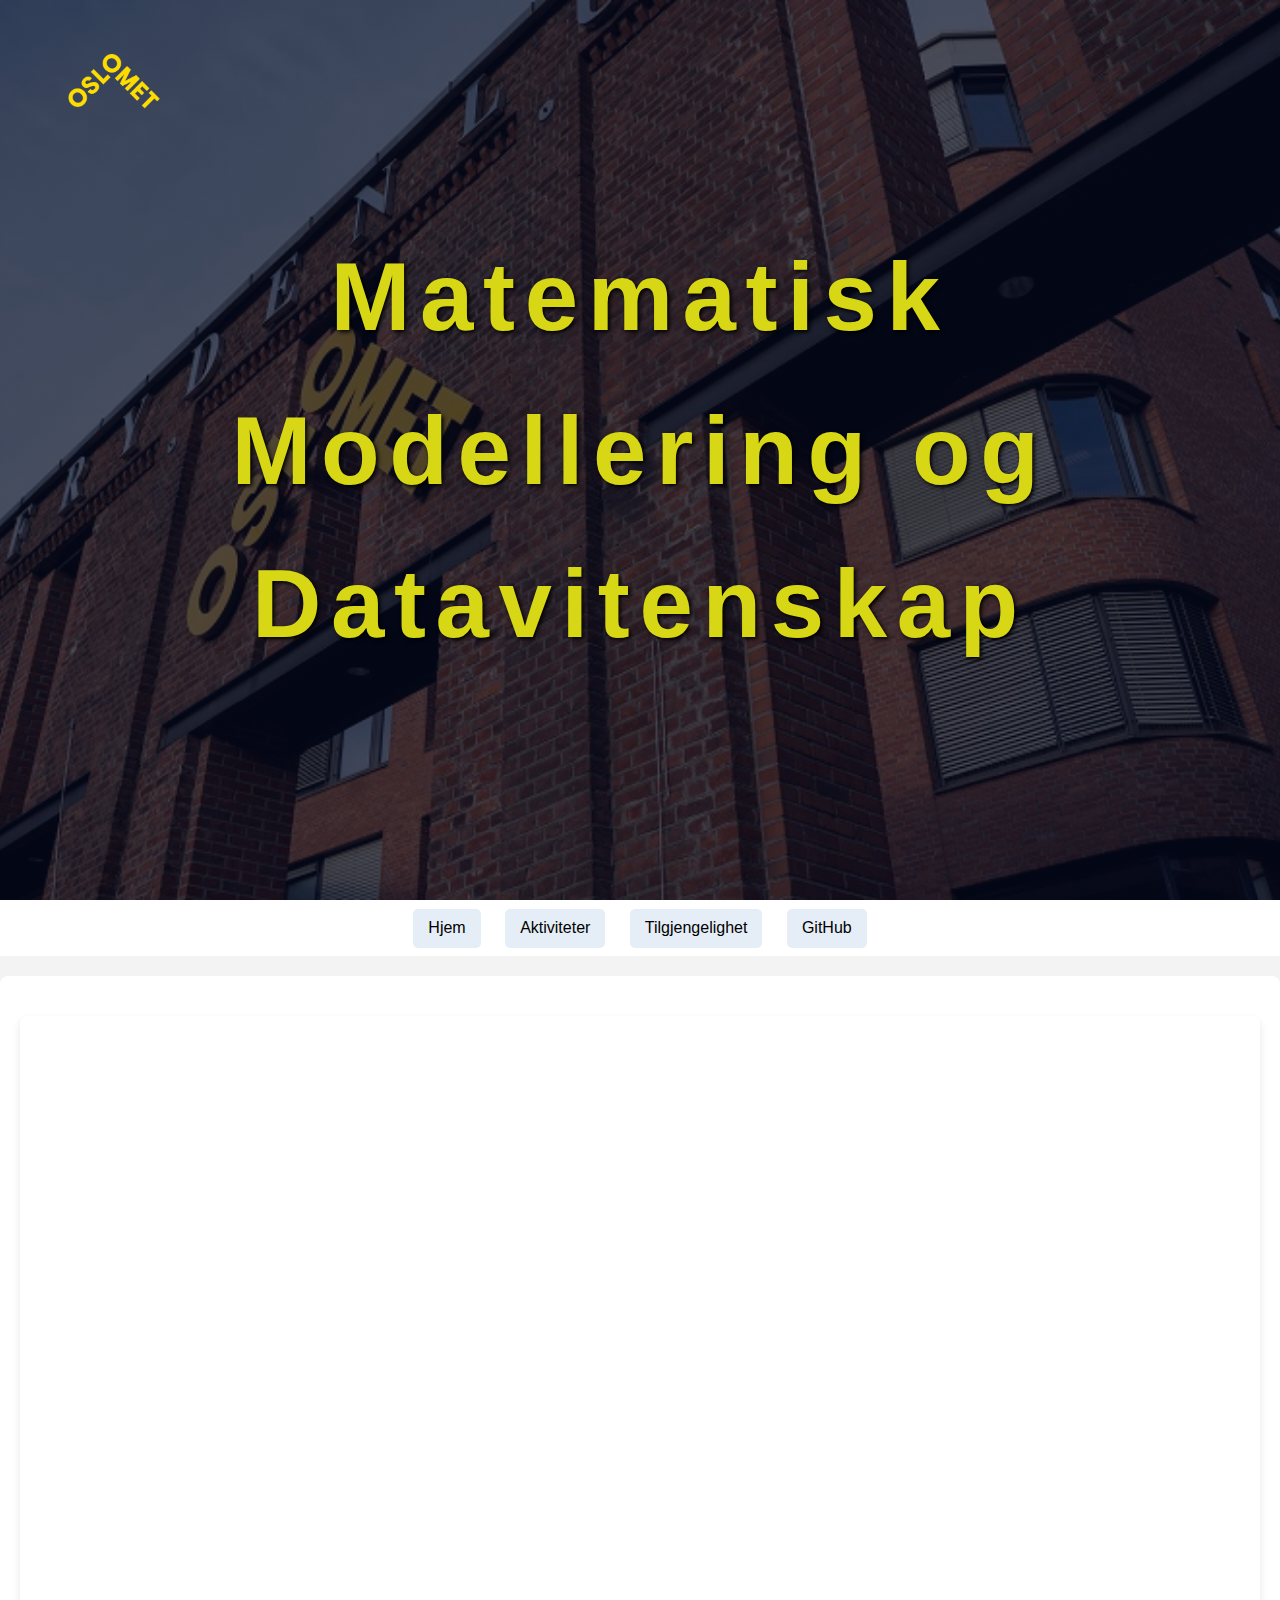
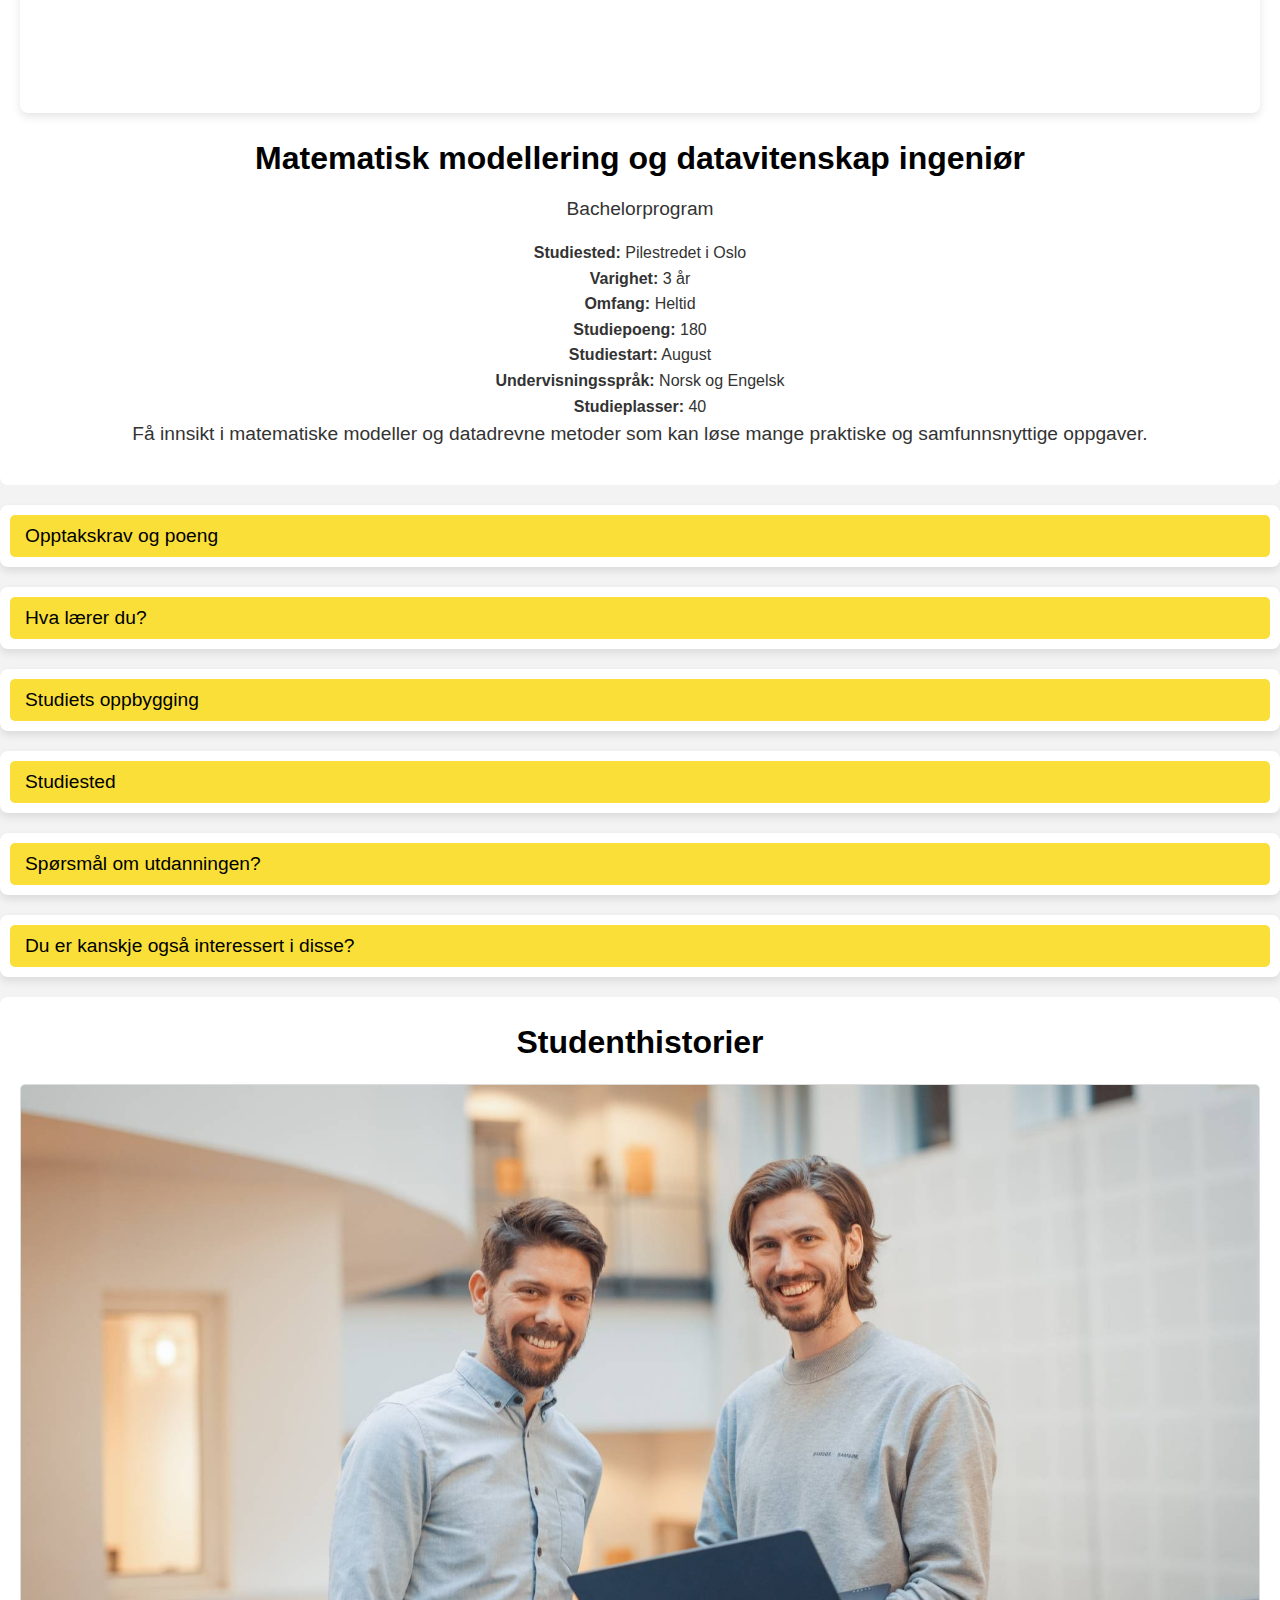
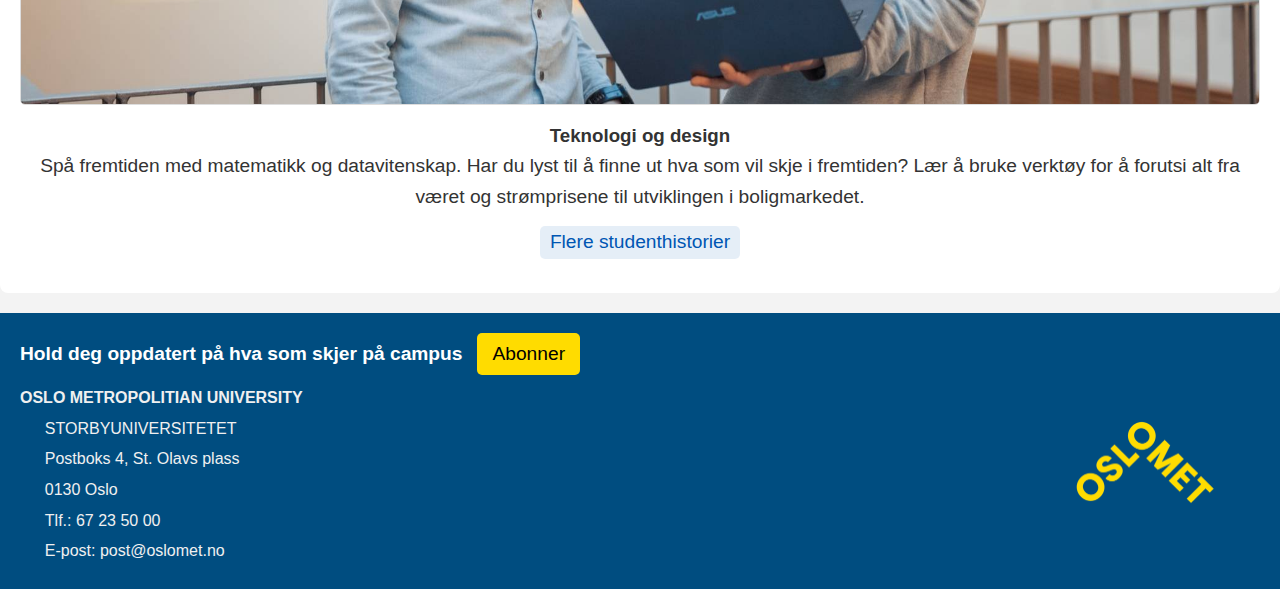
==== commit ac25396e: "endret på greiene" ====
--- a/index.html
+++ b/index.html
@@ -36,24 +36,25 @@
         <section class="Studieinformasjon">
             <section class="Studie-video-container">
                 <!-- Video hentet fra mat.mod kilde kode -->
-                <iframe class="video" src="https://film.oslomet.no/v.ihtml/player.html?source=embed&photo%5fid=95216483" 
-                allow="autoplay; encrypted-media" 
-                allowfullscreen title="Tre studenter fra studiet forteller hvorfor de liker å studere dette. De snakker om at det er fint å være en nerd." 
-                loading="lazy" style="border: none;"></iframe>
-            </section>
-            
+                <iframe class="video" src="https://film.oslomet.no/v.ihtml/player.html?source=embed&photo%5fid=95216483"
+                    allow="autoplay; encrypted-media" allowfullscreen
+                    title="Tre studenter fra studiet forteller hvorfor de liker å studere dette. De snakker om at det er fint å være en nerd."
+                    loading="lazy" style="border: none;"></iframe>
+            </section>
+
             <h2>Matematisk modellering og datavitenskap ingeniør</h2>
             <p>Bachelorprogram</p>
-                <ul>
-                    <li><strong>Studiested:</strong> Pilestredet i Oslo</li>
-                    <li><strong>Varighet:</strong> 3 år</li>
-                    <li><strong>Omfang:</strong> Heltid</li>
-                    <li><strong>Studiepoeng:</strong> 180</li>
-                    <li><strong>Studiestart:</strong> August</li>
-                    <li><strong>Undervisningsspråk:</strong> Norsk og Engelsk</li>
-                    <li><strong>Studieplasser:</strong> 40</li>
-                </ul>
-            <p>Få innsikt i matematiske modeller og datadrevne metoder som kan løse mange praktiske og samfunnsnyttige oppgaver.</p>
+            <ul>
+                <li><strong>Studiested:</strong> Pilestredet i Oslo</li>
+                <li><strong>Varighet:</strong> 3 år</li>
+                <li><strong>Omfang:</strong> Heltid</li>
+                <li><strong>Studiepoeng:</strong> 180</li>
+                <li><strong>Studiestart:</strong> August</li>
+                <li><strong>Undervisningsspråk:</strong> Norsk og Engelsk</li>
+                <li><strong>Studieplasser:</strong> 40</li>
+            </ul>
+            <p>Få innsikt i matematiske modeller og datadrevne metoder som kan løse mange praktiske og samfunnsnyttige
+                oppgaver.</p>
         </section>
 
         <!-- Opptakskrav og poeng -->
@@ -95,16 +96,30 @@
                     <section class="sub-utvidbar-innhold">
                         <h4>1. semester</h4>
                         <ul>
-                            <li>Diskret matematikk - DAPE1300 - 10 stp.</li>
-                            <li>Programmering - DAPE1400 - 10 stp.</li>
-                            <li>Teknologi og samfunn for programmerere - DATA1100 - 5 stp.</li>
-                            <li>Innføring i modeller og beregninger - MAMO1100 - 5 stp.</li>
+                            <li><a
+                                    href="https://student.oslomet.no/en/studier/-/studieinfo/emne/DAPE1300/2024/H%C3%98ST">Diskret
+                                    matematikk</a> - DAPE1300 - 10 stp.</li>
+                            <li><a
+                                    href="https://student.oslomet.no/en/studier/-/studieinfo/emne/DAPE1400/2024/H%C3%98ST">Programmering</a>
+                                - DAPE1400 - 10 stp.</li>
+                            <li><a
+                                    href="https://student.oslomet.no/en/studier/-/studieinfo/emne/DATA1100/2024/H%C3%98ST">Teknologi
+                                    og samfunn for programmerere</a> - DATA1100 - 5 stp.</li>
+                            <li><a
+                                    href="https://student.oslomet.no/en/studier/-/studieinfo/emne/MAMO1100/2024/H%C3%98ST">Innføring
+                                    i modeller og beregninger</a> - MAMO1100 - 5 stp.</li>
                         </ul>
                         <h4>2. semester</h4>
                         <ul>
-                            <li>Matematikk 1000 - DAFE1000 - 10 stp.</li>
-                            <li>Fysikk og kjemi - DAPE2101 - 10 stp.</li>
-                            <li>Databaser - DATA1500 - 10 stp.</li>
+                            <li><a
+                                    href="https://student.oslomet.no/en/studier/-/studieinfo/emne/DAFE1000/2024/H%C3%98ST">Matematikk
+                                    1000</a> - DAFE1000 - 10 stp.</li>
+                            <li><a
+                                    href="https://student.oslomet.no/en/studier/-/studieinfo/emne/DAPE2101/2024/H%C3%98ST">Fysikk
+                                    og kjemi</a> - DAPE2101 - 10 stp.</li>
+                            <li><a
+                                    href="https://student.oslomet.no/en/studier/-/studieinfo/emne/DATA1500/2024/H%C3%98ST">Databaser</a>
+                                - DATA1500 - 10 stp.</li>
                         </ul>
                     </section>
                 </section>
@@ -115,17 +130,29 @@
                     <section class="sub-utvidbar-innhold">
                         <h4>3. semester</h4>
                         <ul>
-                            <li>Matematikk 2000 med statistikk - DAPE2000 - 10 stp.</li>
-                            <li>Moderne fysikk - MAMO2100 - 10 stp.</li>
+                            <li><a
+                                    href="https://student.oslomet.no/en/studier/-/studieinfo/emne/DAPE2000/2024/H%C3%98ST">Matematikk
+                                    2000 med statistikk</a> - DAPE2000 - 10 stp.</li>
+                            <li><a
+                                    href="https://student.oslomet.no/en/studier/-/studieinfo/emne/MAMO2100/2024/H%C3%98ST">Moderne
+                                    fysikk</a> - MAMO2100 - 10 stp.</li>
                         </ul>
                         <h4>4. semester</h4>
                         <ul>
-                            <li>Matematikk 4000 - DAVE3705 - 10 stp.</li>
+                            <li><a
+                                    href="https://student.oslomet.no/en/studier/-/studieinfo/emne/DAVE3705/2024/H%C3%98ST">Matematikk
+                                    4000</a> - DAVE3705 - 10 stp.</li>
                             <li>Emnegruppe: Matematikk og fysikk</li>
                             <ul>
-                                <li>Lineær algebra og introduksjon til gruppeteori - MAMO2300 - 10 stp.</li>
-                                <li>Termodynamikk og statistisk fysikk - MAMO2400 - 10 stp.</li>
-                                <li>Symmetrier og algebraiske strukturer - MAMO2500 - 10 stp.</li>
+                                <li><a
+                                        href="https://student.oslomet.no/en/studier/-/studieinfo/emne/MAMO2300/2024/H%C3%98ST">Lineær
+                                        algebra og introduksjon til gruppeteori</a> - MAMO2300 - 10 stp.</li>
+                                <li><a
+                                        href="https://student.oslomet.no/en/studier/-/studieinfo/emne/MAMO2400/2024/H%C3%98ST">Termodynamikk
+                                        og statistisk fysikk</a> - MAMO2400 - 10 stp.</li>
+                                <li><a
+                                        href="https://student.oslomet.no/en/studier/-/studieinfo/emne/MAMO2500/2024/H%C3%98ST">Symmetrier
+                                        og algebraiske strukturer</a> - MAMO2500 - 10 stp.</li>
                             </ul>
                         </ul>
                     </section>
@@ -137,18 +164,30 @@
                     <section class="sub-utvidbar-innhold">
                         <h4>5. semester</h4>
                         <ul>
-                            <li>Matematikk 3000 - DAVE3700 - 10 stp.</li>
+                            <li><a
+                                    href="https://student.oslomet.no/en/studier/-/studieinfo/emne/DAVE3700/2024/H%C3%98ST">Matematikk
+                                    3000</a> - DAVE3700 - 10 stp.</li>
                             <li>Emnegruppe: Matematikk og fysikk</li>
                             <ul>
-                                <li>Reell analyse - MAMO3300 - 10 stp.</li>
-                                <li>Introduksjon til IT-forskning - DATA3730 - 10 stp.</li>
-                                <li>Introduction to Data Science with Scripting - DATA3800 - 10 stp.</li>
+                                <li><a
+                                        href="https://student.oslomet.no/en/studier/-/studieinfo/emne/MAMO3300/2024/H%C3%98ST">Reell
+                                        analyse</a> - MAMO3300 - 10 stp.</li>
+                                <li><a
+                                        href="https://student.oslomet.no/en/studier/-/studieinfo/emne/DATA3730/2024/H%C3%98ST">Introduksjon
+                                        til IT-forskning</a> - DATA3730 - 10 stp.</li>
+                                <li><a
+                                        href="https://student.oslomet.no/en/studier/-/studieinfo/emne/DATA3800/2024/H%C3%98ST">Introduction
+                                        to Data Science with Scripting</a> - DATA3800 - 10 stp.</li>
                             </ul>
                         </ul>
                         <h4>6. semester</h4>
                         <ul>
-                            <li>Bacheloroppgave - DATA3900 - 20 stp.</li>
-                            <li>Testing av programvare - ADTS2310 - 10 stp.</li>
+                            <li><a
+                                    href="https://student.oslomet.no/en/studier/-/studieinfo/emne/DATA3900/2024/H%C3%98ST">Bacheloroppgave</a>
+                                - DATA3900 - 20 stp.</li>
+                            <li><a
+                                    href="https://student.oslomet.no/en/studier/-/studieinfo/emne/ADTS2310/2024/H%C3%98ST">Testing
+                                    av programvare</a> - ADTS2310 - 10 stp.</li>
                         </ul>
                     </section>
                 </section>
@@ -200,12 +239,14 @@
         <section class="utvidbar-seksjon">
             <button class="utvidbar-knapp" onclick="byttUtvidbarUtseende(this)">Spørsmål om utdanningen?</button>
             <section class="utvidbar-innhold">
-                <p>Har du spørsmål om utdanningen, kontakt oss gjennom vårt <a href="contact.html">kontaktskjema</a>.</p>
+                <p>Har du spørsmål om utdanningen, kontakt oss gjennom vårt <a href="contact.html">kontaktskjema</a>.
+                </p>
                 <h3>Faglig leder</h3>
                 <p><strong>Kristoffer Herland Hellton</strong></p>
-                <img class="bilde-sporsmol-undanning" src="bilder/AnsattBilde.png" alt="Bilde av Kristoffer Herland Hellton, Førsteamanuensis, telefonnummer: +47 672 37 240, Email: kristoffer.hellton@oslomet.no">
-            </section>
-        </section>      
+                <img class="bilde-sporsmol-undanning" src="bilder/AnsattBilde.png"
+                    alt="Bilde av Kristoffer Herland Hellton, Førsteamanuensis, telefonnummer: +47 672 37 240, Email: kristoffer.hellton@oslomet.no">
+            </section>
+        </section>
 
         <!-- Du er kanskje også interessert i disse? -->
         <section class="utvidbar-seksjon">
@@ -237,9 +278,10 @@
         </section>
 
         <!-- Studenthistorier -->
-         <section class="Studenthistorier">
+        <section class="Studenthistorier">
             <h2>Studenthistorier</h2>
-            <p><img src="bilder/613c6efdb147-matematikk_oslomet_smilefjes.jpg" alt="bildet av to studenter som smiler"></p>
+            <p><img src="bilder/613c6efdb147-matematikk_oslomet_smilefjes.jpg" alt="bildet av to studenter som smiler">
+            </p>
             <h3>Teknologi og design</h3>
             <p>Spå fremtiden med matematikk og datavitenskap. Har du lyst til å finne ut hva som vil skje i
                 fremtiden?
@@ -261,6 +303,7 @@
         </footer>
     </main>
 </body>
+
 </html>
 
 <!-- Javascript kode for knapper og subknapper -->
--- a/main.css
+++ b/main.css
@@ -6,7 +6,7 @@
     font-family: Arial, sans-serif;
 }
 
-/* ---===III Hoved hjemmeside styling (index.html) start III===---*/ 
+/* ---===III Hoved hjemmeside styling (index.html) start III===---*/
 
 .index-body {
     background-color: #f3f3f3;
@@ -208,12 +208,12 @@
 
 /* Container for utvidbare seksjoner */
 .utvidbar-seksjon {
-    background-color: #ffffff; 
-    padding: 10px; 
-    border-radius: 8px; 
-    box-shadow: 0px 4px 8px rgba(0, 0, 0, 0.1); 
-    margin: 20px auto; 
-    width: 100%; 
+    background-color: #ffffff;
+    padding: 10px;
+    border-radius: 8px;
+    box-shadow: 0px 4px 8px rgba(0, 0, 0, 0.1);
+    margin: 20px auto;
+    width: 100%;
 }
 
 /* Knapp for hovedseksjon */
@@ -231,7 +231,8 @@
 }
 
 /* Hover-effekt for seksjoner og underseksjoner */
-.utvidbar-knapp:hover, .sub-utvidbar-knapp:hover {
+.utvidbar-knapp:hover,
+.sub-utvidbar-knapp:hover {
     background-color: #ddd;
     color: #000000;
 }
@@ -295,6 +296,37 @@
     display: block;
 }
 
+/* === Lenker i studiets oppbygning === */
+a {
+    color: #0056b3;
+    text-decoration: none;
+    font-weight: 500;
+    transition: color 0.3s ease, border-bottom-color 0.3s ease, background-color 0.3s ease;
+    border-bottom: 2px solid transparent;
+    padding: 5px 10px;
+    border-radius: 5px;
+    background-color: rgba(0, 86, 179, 0.1);
+}
+
+a:hover {
+    color: #004080;
+    border-bottom-color: #004080;
+    background-color: rgba(0, 64, 128, 0.2);
+}
+
+a:focus {
+    outline: none;
+    border-bottom-color: #00a1f1;
+    color: #00a1f1;
+    background-color: rgba(0, 161, 241, 0.2);
+}
+
+a:active {
+    color: #003366;
+    border-bottom-color: #003366;
+    background-color: rgba(0, 51, 102, 0.3);
+}
+
 /* === Footer === */
 footer {
     background-color: #004d80;
@@ -311,7 +343,8 @@
     align-items: center;
 }
 
-footer h4, footer p {
+footer h4,
+footer p {
     color: #f0f0f0;
     font-size: 1em;
     margin: 5px 0;
@@ -349,7 +382,8 @@
     margin: -150px 40px 0 auto;
     position: relative;
     float: right;
-    border: none; /* Styling bug, putter border rundt accessibility oslomet logo, quick fix med border = none*/
+    border: none;
+    /* Styling bug, putter border rundt accessibility oslomet logo, quick fix med border = none*/
 }
 
 /* === Responsive Styling === */
@@ -361,19 +395,25 @@
     display: block;
 }
 
-/* ---===III Hoved hjemmeside styling (index.html) slutt III===---*/ 
-
-/* ---===III Activity Styling Slutt III===---*/ 
+/* ---===III Hoved hjemmeside styling (index.html) slutt III===---*/
+
+/* ---===III Activity Styling Start III===---*/
+* {
+    margin: 0;
+    padding: 0;
+    box-sizing: border-box;
+    -webkit-tap-highlight-color: transparent;
+}
 
 .activity-body {
     font-family: Arial, sans-serif;
-    margin: 0;
-    padding: 0;
-    background-color: white; /* Lys bakgrunn */
-    color: black; /* Svart tekst for kontrast */
-}
-
-/* Generell CSS for header-seksjonen */
+    line-height: 1.6;
+    background-color: white;
+    color: black;
+    overflow-x: hidden;
+    -webkit-text-size-adjust: 100%;
+}
+
 .activity-header {
     min-height: 100vh;
     width: 100%;
@@ -384,7 +424,6 @@
     margin: 0;
 }
 
-/* Stilen for overskriften på bildet */
 .activity-text-overskrift {
     width: 90%;
     color: lightblue;
@@ -402,22 +441,8 @@
     margin: 0;
 }
 
-/* Reset */
-* {
-    margin: 0;
-    padding: 0;
-    box-sizing: border-box;
-}
-
-.activity-body {
-    font-family: 'Arial', sans-serif;
-    line-height: 1.6;
-    background-color: white; /* Lys bakgrunn */
-    color: black; /* Svart tekst */
-}
-
 .activity-head {
-    background-color: #0080ff; /* Lys blå for bedre kontrast */
+    background-color: #0080ff;
     color: white;
     padding: 20px;
     text-align: center;
@@ -429,8 +454,9 @@
 }
 
 .activity-nav {
-    background-color: rgb(0, 102, 102); 
+    background-color: rgb(0, 102, 102);
     padding: 10px;
+    width: 100%;
 }
 
 .activity-nav ul {
@@ -443,9 +469,10 @@
 .activity-nav ul li a {
     color: white;
     text-decoration: none;
-    padding: 10px;
+    padding: 12px 20px;
     border-radius: 5px;
     transition: background-color 0.3s;
+    display: inline-block;
 }
 
 .activity-nav ul li a:hover {
@@ -466,7 +493,7 @@
 
 .activity-aside {
     flex: 1;
-    background-color: #f7f7f7; /* Lys grå seksjonsbakgrunn */
+    background-color: #f7f7f7;
     padding: 20px;
     border-radius: 8px;
     box-shadow: 0px 4px 8px rgba(0, 0, 0, 0.1);
@@ -474,7 +501,7 @@
 
 .activity-section {
     flex: 2;
-    background-color: #f7f7f7; /* Lys grå seksjonsbakgrunn */
+    background-color: #f7f7f7;
     padding: 20px;
     border-radius: 8px;
     box-shadow: 0px 4px 8px rgba(0, 0, 0, 0.1);
@@ -505,6 +532,7 @@
     object-fit: contain;
     border-radius: 5px;
     margin-bottom: 15px;
+    max-width: 100%;
 }
 
 .activity-card h2 {
@@ -520,13 +548,14 @@
 .activity-button {
     display: block;
     padding: 10px 20px;
-    background-color: #0056b3; 
-    color: white; 
+    background-color: #0056b3;
+    color: white;
     text-decoration: none;
     border-radius: 5px;
     font-weight: bold;
     transition: background-color 0.3s;
     margin-bottom: 10px;
+    -webkit-appearance: none;
 }
 
 .activity-button:hover {
@@ -534,21 +563,136 @@
 }
 
 @media (max-width: 768px) {
+    .activity-text-overskrift h1 {
+        font-size: 3em;
+    }
+
     .activity-content-container {
         flex-direction: column;
-    }
-}
-
-@media (max-width: 480px) {
+        padding: 10px;
+    }
+
+    .activity-container {
+        padding: 10px;
+    }
+
+    .activity-card-container {
+        grid-template-columns: repeat(2, 1fr);
+    }
+}
+
+@media screen and (max-width: 480px) {
+    .activity-text-overskrift h1 {
+        font-size: 1.8em;
+        letter-spacing: 0.05em;
+    }
+
+    .activity-nav {
+        padding: 5px;
+    }
+
     .activity-nav ul {
         flex-direction: column;
         align-items: center;
-    }
-}
-
-/* ---===III Activity Styling Slutt III===---*/ 
-
-/* ---===III Github Styling Start III===---*/ 
+        gap: 8px;
+    }
+
+    .activity-nav ul li {
+        width: 100%;
+        text-align: center;
+    }
+
+    .activity-nav ul li a {
+        display: block;
+        padding: 10px;
+        width: 90%;
+        margin: 0 auto;
+    }
+
+    .activity-head .activity-container h1 {
+        font-size: 1.5em;
+    }
+
+    .activity-container {
+        padding: 10px;
+    }
+
+    .activity-card {
+        margin: 5px 0;
+        padding: 10px;
+    }
+
+    .activity-card-container {
+        grid-template-columns: 1fr;
+        gap: 10px;
+    }
+
+    .activity-card h2 {
+        font-size: 1.2em;
+    }
+
+    .activity-card p {
+        font-size: 0.9em;
+    }
+
+    .activity-button {
+        padding: 8px 16px;
+        font-size: 0.9em;
+    }
+
+    .activity-aside,
+    .activity-section {
+        padding: 15px;
+    }
+}
+
+@media screen and (max-width: 375px) {
+    .activity-text-overskrift h1 {
+        font-size: 1.5em;
+    }
+
+    .activity-card {
+        padding: 8px;
+    }
+
+    .activity-container {
+        padding: 8px;
+    }
+}
+
+@media only screen and (min-width: 768px) and (max-width: 1024px) {
+    .activity-text-overskrift h1 {
+        font-size: 4em;
+    }
+
+    .activity-card-container {
+        grid-template-columns: repeat(2, 1fr);
+    }
+
+    .activity-container {
+        padding: 15px;
+    }
+}
+
+@media (max-width: 900px) and (orientation: landscape) {
+    .activity-header {
+        min-height: 120vh;
+    }
+
+    .activity-text-overskrift h1 {
+        font-size: 2.5em;
+    }
+}
+
+img {
+    max-width: 100%;
+    height: auto;
+    -webkit-user-drag: none;
+}
+
+/* ---===III Activity Styling Slutt III===---*/
+
+/* ---===III Github Styling Start III===---*/
 
 .github-body {
     background-color: #f9df38;
@@ -580,7 +724,7 @@
 }
 
 .github-nav {
-    background-color: #216d9f;
+    background-color: #ffffff;
     padding: 15px 0;
     max-width: 1200px;
     margin: 0 auto;
@@ -670,9 +814,9 @@
     }
 }
 
-/* ---===III Github Styling Slutt III===---*/ 
-
-/* ---===III Accessibility Styling Start III===---*/ 
+/* ---===III Github Styling Slutt III===---*/
+
+/* ---===III Accessibility Styling Start III===---*/
 
 .accessibility-body {
     font-family: Arial, sans-serif;
@@ -754,8 +898,10 @@
 /* Testresultater seksjon */
 .test-results-grid {
     display: grid;
-    grid-template-columns: repeat(2, 1fr); /* To kolonner */
-    gap: 20px; /* Mellomrom mellom elementene */
+    grid-template-columns: repeat(2, 1fr);
+    /* To kolonner */
+    gap: 20px;
+    /* Mellomrom mellom elementene */
     margin-top: 20px;
 }
 
@@ -784,15 +930,17 @@
 /* Responsiv justering for små skjermer */
 @media (max-width: 768px) {
     .test-results-grid {
-        grid-template-columns: 1fr; /* En kolonne for mindre skjermer */
+        grid-template-columns: 1fr;
+        /* En kolonne for mindre skjermer */
     }
 }
 
 @media (max-width: 600px) {
-  .footer-content {
-    flex-direction: column; /* Sett innholdet vertikalt på små skjermer */
-    text-align: center;
-  }
+    .footer-content {
+        flex-direction: column;
+        /* Sett innholdet vertikalt på små skjermer */
+        text-align: center;
+    }
 }
 
 img {
@@ -803,4 +951,4 @@
     border-radius: 5px;
 }
 
-/* ---===III Accessibility Styling Slutt III===---*/ +/* ---===III Accessibility Styling Slutt III===---*/